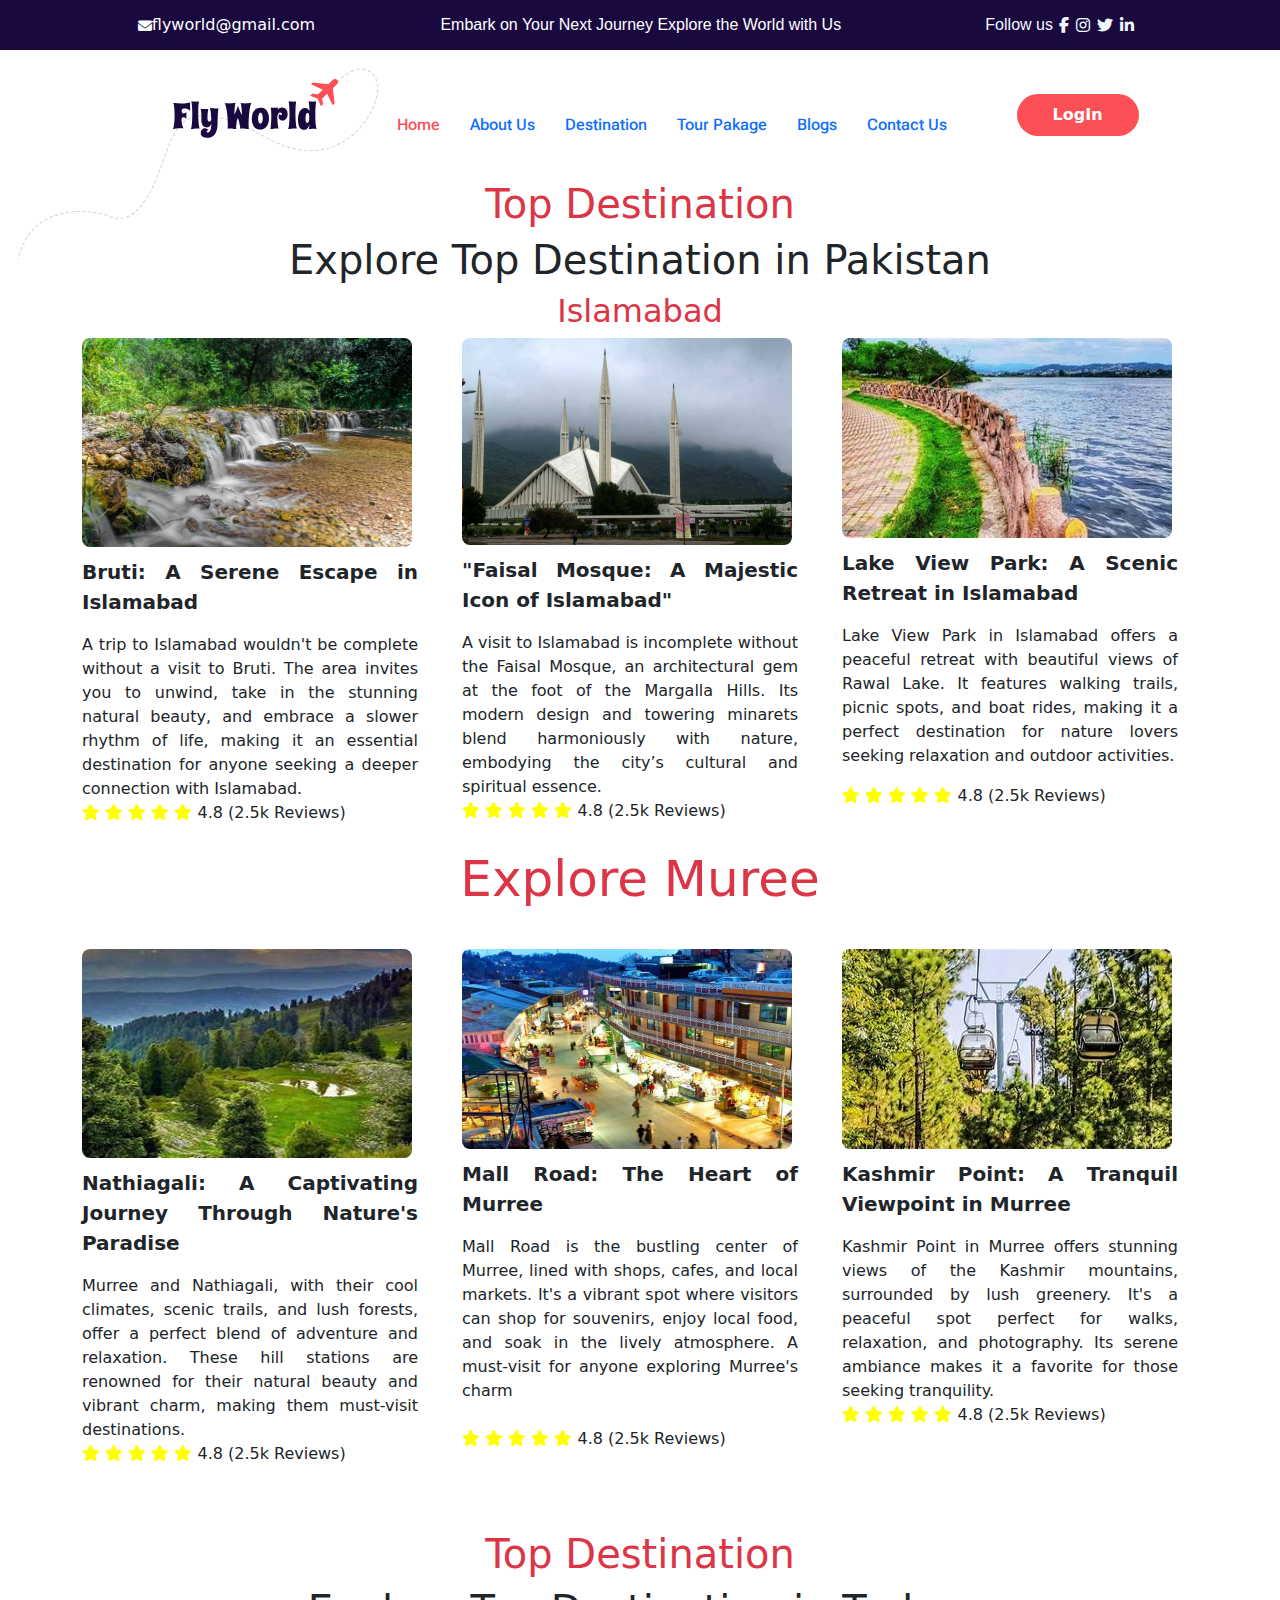
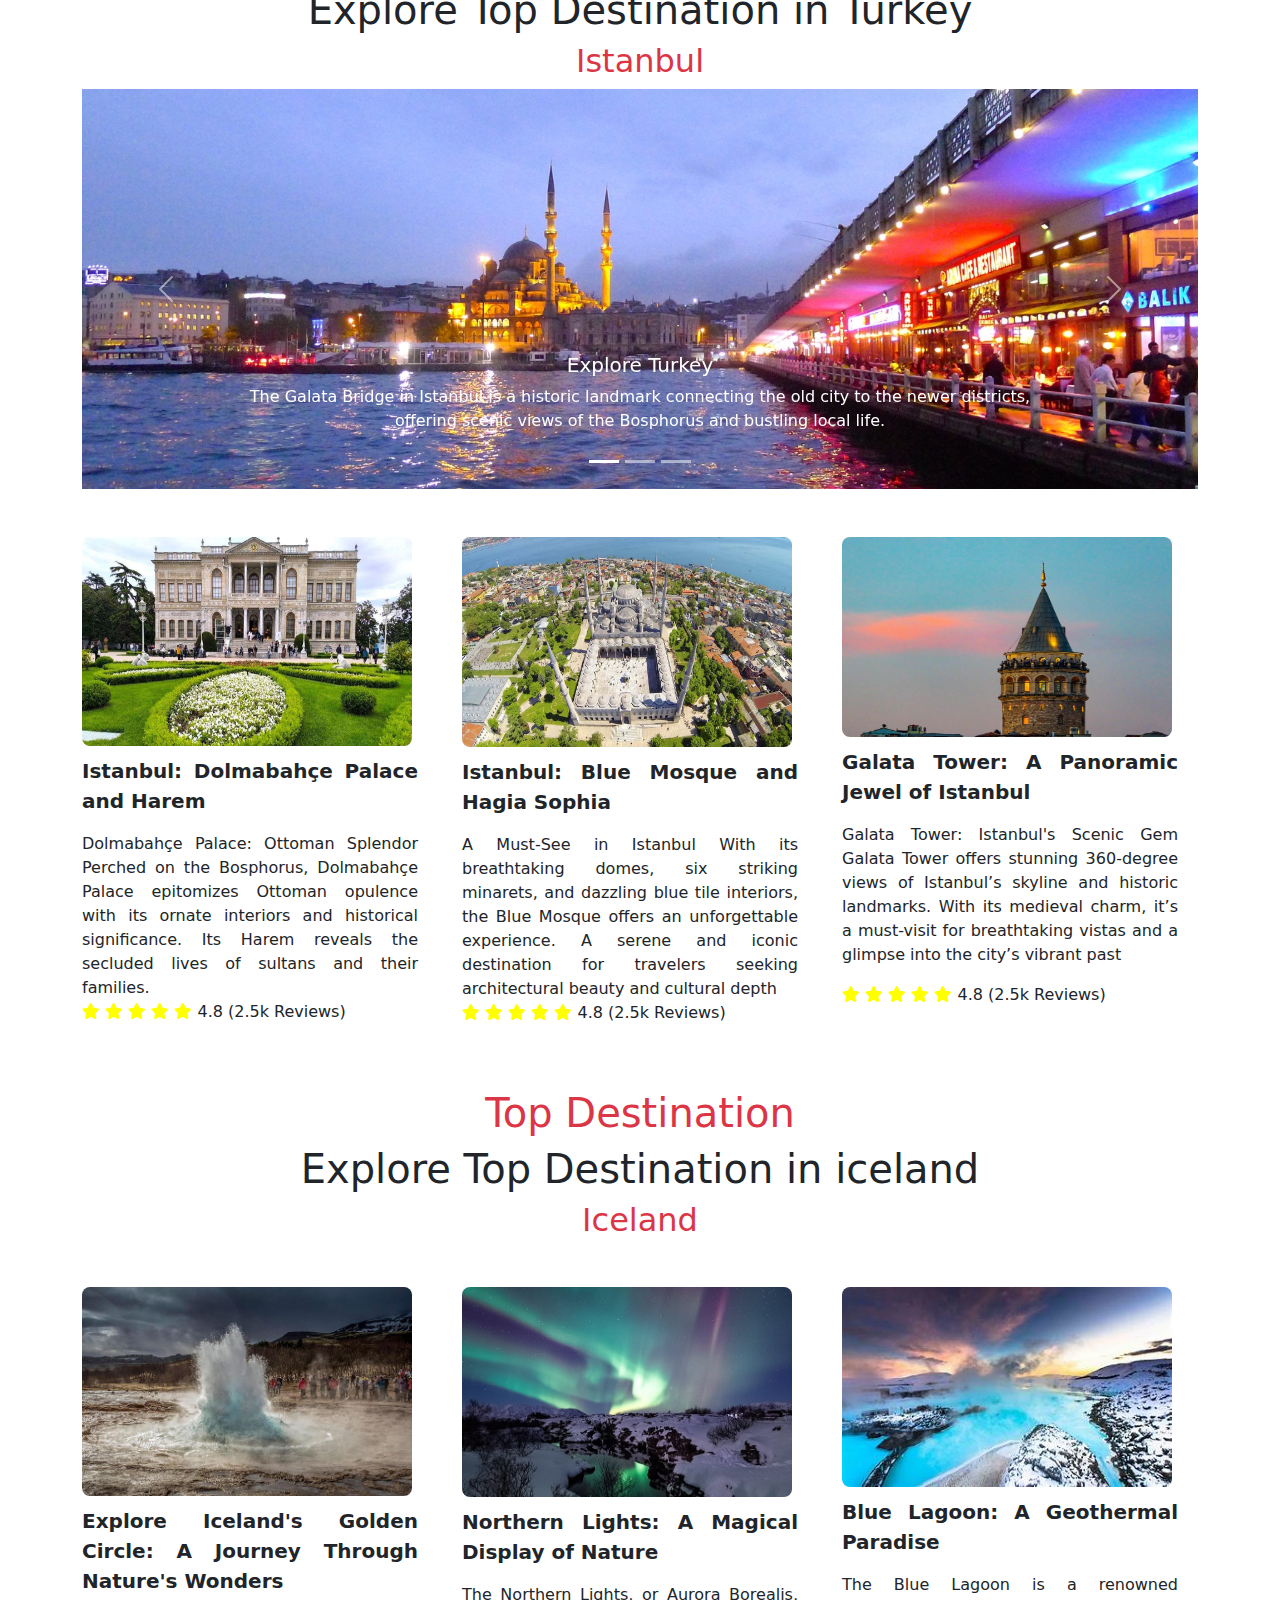
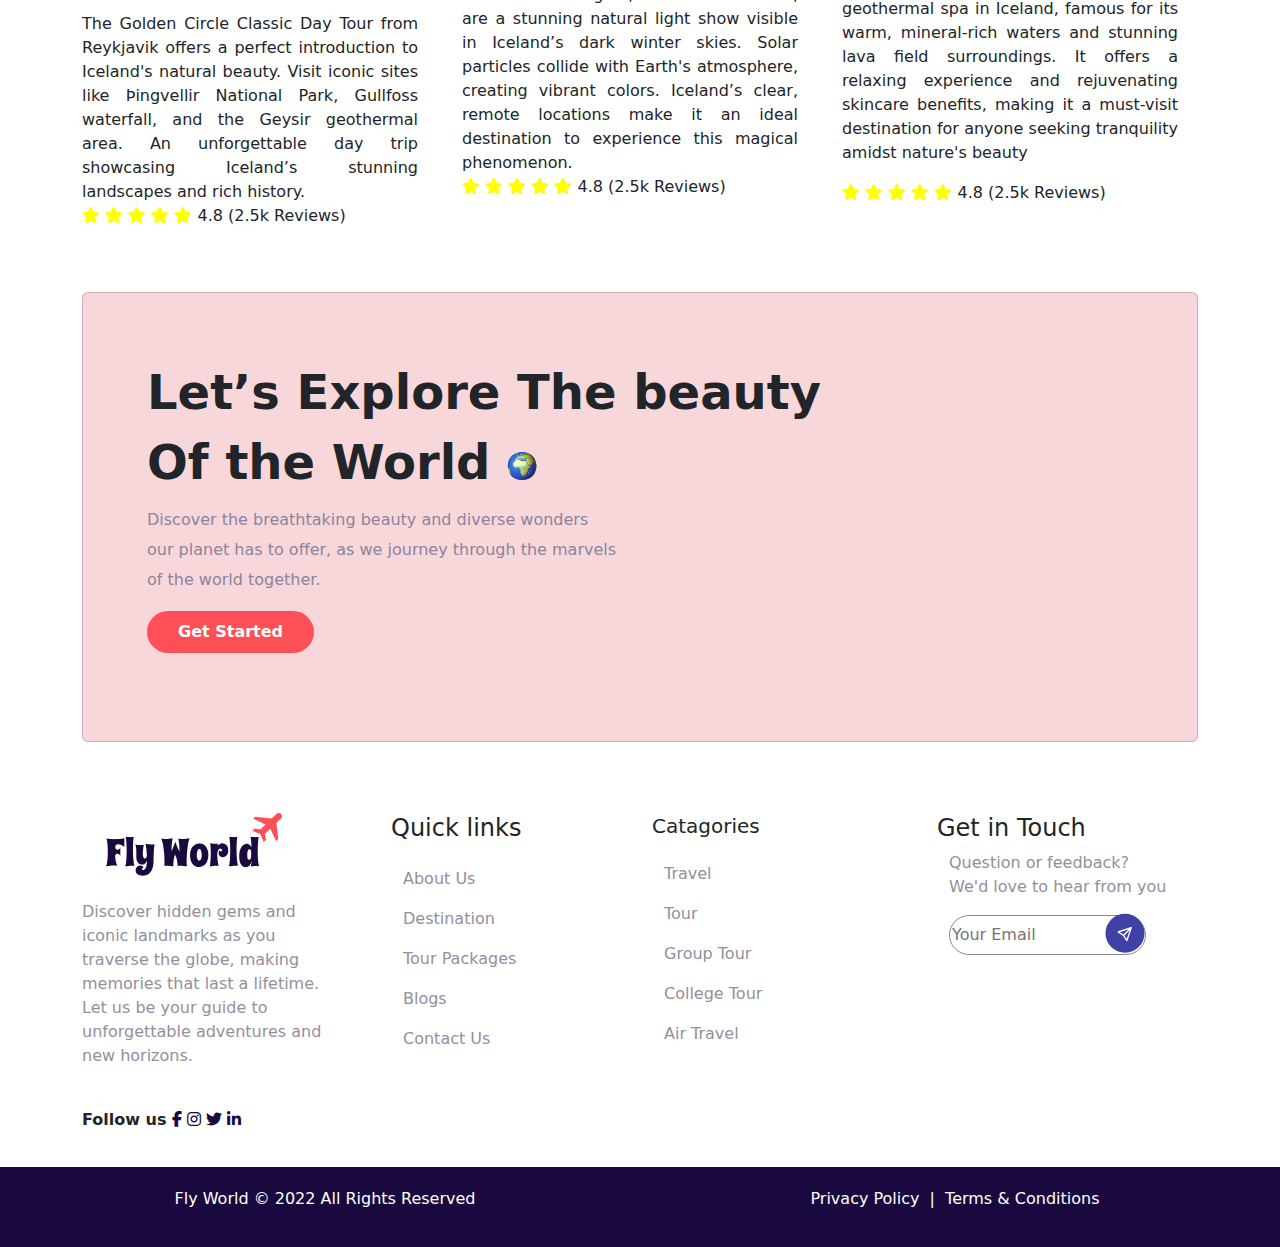
==== destinations.html @ 0bae4808 "add all files" ====
<!DOCTYPE html>
<html lang="en">

<head>
    <meta charset="UTF-8">
    <meta name="viewport" content="width=device-width, initial-scale=1.0">
    <title>home2 page</title>
    <link rel="stylesheet" href="style2.css">
    <link rel="stylesheet" href="https://cdnjs.cloudflare.com/ajax/libs/font-awesome/6.6.0/css/all.min.css">
    <link href="https://cdn.jsdelivr.net/npm/bootstrap@5.3.3/dist/css/bootstrap.min.css" rel="stylesheet"
        integrity="sha384-QWTKZyjpPEjISv5WaRU9OFeRpok6YctnYmDr5pNlyT2bRjXh0JMhjY6hW+ALEwIH" crossorigin="anonymous">
    <script src="https://cdn.jsdelivr.net/npm/bootstrap@5.3.3/dist/js/bootstrap.bundle.min.js"
        integrity="sha384-YvpcrYf0tY3lHB60NNkmXc5s9fDVZLESaAA55NDzOxhy9GkcIdslK1eN7N6jIeHz"
        crossorigin="anonymous"></script>
    <link rel="stylesheet" href="https://cdn.jsdelivr.net/npm/bootstrap@5.3.2/dist/css/bootstrap.min.css">
</head>

<body>

    <header >
        <div class="header">
            <div class="left">
                <div>
                    <i class="fa-solid fa-envelope fa-sm" style="color:white; line-height: 3.2rem;"></i>
                </div>
                <div>
                    <p class="gmail">flyworld@gmail.com</p>
                </div>
            </div>
            <div class="center">
                <p style="color:white">Embark on Your Next Journey Explore the World with Us</p>
            </div>
            <div class="right">
                <div class="right-content">
                    <p style="color:aliceblue" ; class="center-text">Follow us</p>
                </div>
                <div class="media-icons">
                    <i class="fa-brands fa-facebook-f  icons" style="color:aliceblue" ;></i>
                    <i class="fa-brands fa-instagram icons" style="color:aliceblue"></i>
                    <i class="fa-brands fa-twitter icons" style="color:aliceblue"></i>
                    <i class="fa-brands fa-linkedin-in icons" style="color:aliceblue"></i>
                </div>
            </div>
        </div>
    </header>
    <!-- nav-bar -->
    <div class="nav-bar">
        <div class="log">
            <span>
                <svg width="460" height="300" viewBox="0 0 490 100" fill="none" xmlns="http://www.w3.org/2000/svg">
                    <path opacity="0.2"
                        d="M378.793 7.51434L379.175 7.19103L378.793 7.51434ZM266.183 74.8879L266.428 74.4523L266.183 74.8879ZM161.172 81.7702L161.634 81.9613L161.172 81.7702ZM93.7887 156.585L94.0077 156.135C93.9826 156.123 93.9566 156.113 93.9298 156.105L93.7887 156.585ZM-0.487993 203.891C-0.548146 204.161 -0.378428 204.428 -0.108916 204.488C0.160595 204.548 0.42784 204.378 0.487993 204.109L-0.487993 203.891ZM0.829409 202.637C0.894059 202.368 0.728832 202.098 0.460365 202.034C0.191897 201.969 -0.0781487 202.134 -0.142799 202.403L0.829409 202.637ZM0.606879 199.506C0.533088 199.772 0.688985 200.048 0.955086 200.122C1.22119 200.195 1.49672 200.039 1.57051 199.773L0.606879 199.506ZM2.41844 196.917C2.50189 196.654 2.35614 196.373 2.09291 196.289C1.82968 196.206 1.54864 196.352 1.46519 196.615L2.41844 196.917ZM2.41853 193.793C2.32513 194.053 2.46008 194.34 2.71994 194.433C2.97981 194.526 3.26619 194.391 3.35959 194.132L2.41853 193.793ZM4.426 191.343C4.52992 191.087 4.40676 190.795 4.15092 190.692C3.89508 190.588 3.60343 190.711 3.49951 190.967L4.426 191.343ZM4.68766 188.21C4.57295 188.461 4.68359 188.758 4.93477 188.872C5.18596 188.987 5.48258 188.876 5.5973 188.625L4.68766 188.21ZM6.88139 185.97C7.00716 185.724 6.90984 185.423 6.664 185.297C6.41817 185.172 6.11692 185.269 5.99114 185.515L6.88139 185.97ZM7.43014 182.857C7.29297 183.097 7.37606 183.402 7.61572 183.539C7.85538 183.676 8.16087 183.593 8.29804 183.354L7.43014 182.857ZM9.82794 180.824C9.97657 180.591 9.9084 180.282 9.67567 180.134C9.44295 179.985 9.13379 180.053 8.98516 180.286L9.82794 180.824ZM10.6602 177.802C10.5001 178.027 10.5527 178.339 10.7777 178.499C11.0027 178.659 11.3149 178.606 11.475 178.381L10.6602 177.802ZM13.2591 176.006C13.4306 175.79 13.3943 175.475 13.1779 175.304C12.9615 175.132 12.647 175.168 12.4754 175.385L13.2591 176.006ZM14.4078 173.075C14.225 173.282 14.2448 173.598 14.4518 173.781C14.6589 173.963 14.9748 173.944 15.1575 173.736L14.4078 173.075ZM17.1694 171.576C17.363 171.379 17.3601 171.062 17.1631 170.869C16.9661 170.675 16.6496 170.678 16.4561 170.875L17.1694 171.576ZM18.6208 168.787C18.417 168.973 18.4028 169.289 18.5891 169.493C18.7754 169.697 19.0917 169.711 19.2955 169.525L18.6208 168.787ZM21.5354 167.586C21.749 167.411 21.7803 167.096 21.6052 166.882C21.4302 166.668 21.1151 166.637 20.9016 166.812L21.5354 167.586ZM23.2812 164.966C23.0586 165.13 23.0105 165.443 23.1739 165.665C23.3373 165.888 23.6502 165.936 23.8728 165.773L23.2812 164.966ZM26.3017 164.087C26.5326 163.935 26.597 163.625 26.4455 163.395C26.2941 163.164 25.9841 163.099 25.7532 163.251L26.3017 164.087ZM28.3102 161.667C28.0718 161.806 27.9915 162.112 28.1308 162.351C28.2702 162.589 28.5764 162.669 28.8148 162.53L28.3102 161.667ZM31.4077 161.101C31.6528 160.974 31.7483 160.672 31.6211 160.427C31.4939 160.182 31.1921 160.086 30.947 160.213L31.4077 161.101ZM33.652 158.892C33.401 159.008 33.2908 159.304 33.406 159.555C33.5211 159.806 33.8179 159.916 34.0689 159.801L33.652 158.892ZM36.789 158.63C37.0452 158.527 37.1691 158.236 37.0658 157.98C36.9626 157.724 36.6713 157.6 36.4151 157.703L36.789 158.63ZM39.2288 156.642C38.9683 156.734 38.8313 157.019 38.9229 157.28C39.0145 157.54 39.3 157.677 39.5605 157.586L39.2288 156.642ZM42.3758 156.664C42.6401 156.584 42.7892 156.305 42.7089 156.04C42.6287 155.776 42.3494 155.627 42.0852 155.707L42.3758 156.664ZM44.9785 154.894C44.7112 154.963 44.5506 155.236 44.6199 155.503C44.6891 155.771 44.9619 155.931 45.2293 155.862L44.9785 154.894ZM48.1152 155.176C48.385 155.117 48.5563 154.851 48.4977 154.581C48.4392 154.311 48.1729 154.14 47.9031 154.199L48.1152 155.176ZM50.8512 153.618C50.5793 153.666 50.3981 153.925 50.4464 154.197C50.4946 154.469 50.7542 154.65 51.0261 154.602L50.8512 153.618ZM53.9566 154.137C54.2301 154.099 54.4207 153.846 54.3823 153.572C54.344 153.299 54.0912 153.108 53.8177 153.147L53.9566 154.137ZM56.7975 152.782C56.5229 152.811 56.3236 153.057 56.3524 153.331C56.3812 153.606 56.6272 153.805 56.9019 153.776L56.7975 152.782ZM59.8571 153.517C60.1326 153.497 60.34 153.258 60.3204 152.982C60.3008 152.707 60.0617 152.5 59.7862 152.519L59.8571 153.517ZM62.7826 152.355C62.5067 152.366 62.2916 152.598 62.3023 152.874C62.313 153.15 62.5453 153.365 62.8212 153.354L62.7826 152.355ZM65.7924 153.286C66.0686 153.284 66.2908 153.059 66.2888 152.783C66.2868 152.507 66.0613 152.284 65.7851 152.286L65.7924 153.286ZM68.7876 152.31C68.5115 152.304 68.2825 152.523 68.2761 152.799C68.2697 153.075 68.4883 153.304 68.7644 153.31L68.7876 152.31ZM71.7341 153.423C72.0099 153.438 72.2453 153.226 72.2599 152.951C72.2745 152.675 72.0628 152.439 71.7871 152.425L71.7341 153.423ZM74.7809 152.628C74.5057 152.605 74.2642 152.81 74.2415 153.085C74.2188 153.36 74.4235 153.602 74.6988 153.624L74.7809 152.628ZM77.6558 153.911C77.9302 153.942 78.1776 153.745 78.2083 153.47C78.2389 153.196 78.0413 152.948 77.7669 152.918L77.6558 153.911ZM80.7429 153.294C80.4695 153.256 80.2165 153.446 80.1778 153.719C80.1392 153.993 80.3295 154.246 80.6029 154.284L80.7429 153.294ZM83.5377 154.744C83.8099 154.791 84.0684 154.608 84.1152 154.336C84.1619 154.064 83.9792 153.805 83.707 153.758L83.5377 154.744ZM86.6571 154.311C86.3865 154.256 86.1225 154.431 86.0675 154.701C86.0125 154.972 86.1872 155.236 86.4578 155.291L86.6571 154.311ZM89.3597 155.929C89.6284 155.993 89.8979 155.827 89.9616 155.558C90.0253 155.29 89.8591 155.02 89.5904 154.956L89.3597 155.929ZM92.5026 155.7C92.2363 155.627 91.9612 155.783 91.8882 156.05C91.8152 156.316 91.9719 156.591 92.2382 156.664L92.5026 155.7ZM94.9836 157.692C95.236 157.804 95.5314 157.691 95.6433 157.438C95.7553 157.186 95.6414 156.89 95.389 156.778L94.9836 157.692ZM98.1292 157.871C97.8689 157.779 97.5832 157.916 97.4912 158.176C97.3992 158.436 97.5357 158.722 97.7961 158.814L98.1292 157.871ZM100.701 159.699C100.969 159.768 101.241 159.606 101.309 159.339C101.378 159.071 101.216 158.799 100.949 158.73L100.701 159.699ZM103.856 159.319C103.583 159.278 103.329 159.467 103.288 159.74C103.248 160.013 103.436 160.267 103.71 160.308L103.856 159.319ZM106.763 160.586C107.039 160.595 107.27 160.379 107.279 160.103C107.288 159.827 107.072 159.596 106.796 159.587L106.763 160.586ZM109.738 159.506C109.463 159.531 109.26 159.773 109.284 160.048C109.309 160.324 109.552 160.527 109.827 160.502L109.738 159.506ZM112.858 160.038C113.127 159.979 113.298 159.713 113.24 159.443C113.181 159.173 112.914 159.002 112.645 159.061L112.858 160.038ZM115.474 158.257C115.214 158.348 115.077 158.634 115.169 158.894C115.26 159.155 115.546 159.292 115.806 159.2L115.474 158.257ZM118.63 158.017C118.879 157.897 118.982 157.597 118.861 157.349C118.74 157.101 118.44 156.998 118.192 157.119L118.63 158.017ZM120.774 155.686C120.54 155.832 120.468 156.14 120.614 156.375C120.761 156.609 121.069 156.68 121.303 156.534L120.774 155.686ZM123.813 154.8C124.033 154.633 124.076 154.319 123.909 154.099C123.742 153.879 123.428 153.836 123.209 154.003L123.813 154.8ZM125.495 152.115C125.289 152.299 125.271 152.615 125.455 152.821C125.639 153.026 125.956 153.044 126.161 152.86L125.495 152.115ZM128.356 150.756C128.549 150.558 128.545 150.242 128.348 150.049C128.15 149.856 127.833 149.86 127.641 150.058L128.356 150.756ZM129.655 147.864C129.474 148.073 129.497 148.389 129.706 148.569C129.914 148.75 130.23 148.728 130.411 148.519L129.655 147.864ZM132.339 146.175C132.509 145.957 132.471 145.643 132.253 145.473C132.035 145.303 131.721 145.341 131.551 145.559L132.339 146.175ZM133.34 143.162C133.179 143.386 133.232 143.699 133.456 143.859C133.681 144.019 133.994 143.967 134.154 143.742L133.34 143.162ZM135.866 141.241C136.018 141.011 135.954 140.701 135.723 140.549C135.492 140.397 135.182 140.461 135.03 140.692L135.866 141.241ZM136.628 138.17C136.484 138.406 136.559 138.714 136.794 138.858C137.03 139.002 137.337 138.927 137.482 138.692L136.628 138.17ZM139.019 136.092C139.156 135.852 139.073 135.547 138.833 135.409C138.593 135.272 138.288 135.355 138.151 135.595L139.019 136.092ZM139.606 132.974C139.475 133.217 139.565 133.521 139.809 133.652C140.052 133.783 140.355 133.692 140.486 133.449L139.606 132.974ZM141.89 130.771C142.016 130.525 141.918 130.224 141.672 130.098C141.426 129.973 141.125 130.07 140.999 130.316L141.89 130.771ZM142.335 127.633C142.215 127.881 142.318 128.18 142.567 128.301C142.815 128.422 143.114 128.318 143.235 128.07L142.335 127.633ZM144.528 125.346C144.645 125.095 144.536 124.798 144.285 124.682C144.035 124.566 143.738 124.674 143.621 124.925L144.528 125.346ZM144.864 122.192C144.752 122.445 144.865 122.74 145.117 122.853C145.37 122.965 145.665 122.852 145.778 122.6L144.864 122.192ZM146.987 119.836C147.096 119.582 146.979 119.288 146.725 119.179C146.472 119.07 146.178 119.187 146.069 119.441L146.987 119.836ZM147.237 116.676C147.131 116.931 147.252 117.224 147.507 117.33C147.762 117.436 148.055 117.315 148.161 117.06L147.237 116.676ZM149.304 114.27C149.407 114.014 149.284 113.723 149.028 113.619C148.771 113.516 148.48 113.64 148.377 113.896L149.304 114.27ZM149.49 111.104C149.389 111.361 149.515 111.652 149.772 111.753C150.029 111.854 150.319 111.728 150.42 111.471L149.49 111.104ZM151.513 108.666C151.612 108.408 151.484 108.119 151.226 108.02C150.969 107.92 150.679 108.049 150.58 108.306L151.513 108.666ZM151.652 105.499C151.555 105.757 151.685 106.045 151.943 106.143C152.201 106.241 152.49 106.111 152.588 105.853L151.652 105.499ZM153.649 103.031C153.746 102.772 153.615 102.484 153.356 102.387C153.097 102.291 152.809 102.422 152.712 102.681L153.649 103.031ZM153.762 99.8607C153.666 100.12 153.798 100.407 154.057 100.503C154.316 100.599 154.603 100.467 154.699 100.208L153.762 99.8607ZM155.742 97.3885C155.838 97.1295 155.705 96.8419 155.446 96.7463C155.187 96.6506 154.9 96.7831 154.804 97.0421L155.742 97.3885ZM155.844 94.2278C155.748 94.4867 155.88 94.7744 156.139 94.8702C156.398 94.966 156.686 94.8337 156.781 94.5748L155.844 94.2278ZM157.831 91.7493C157.927 91.4906 157.796 91.2026 157.537 91.106C157.278 91.0095 156.99 91.1409 156.894 91.3997L157.831 91.7493ZM157.956 88.5754C157.858 88.8336 157.988 89.1223 158.246 89.2202C158.504 89.3182 158.793 89.1882 158.891 88.9301L157.956 88.5754ZM159.969 86.1219C160.069 85.8645 159.941 85.5747 159.684 85.4746C159.427 85.3744 159.137 85.5019 159.037 85.7592L159.969 86.1219ZM160.148 82.9542C160.044 83.2103 160.168 83.5017 160.424 83.6051C160.68 83.7085 160.971 83.5849 161.075 83.3288L160.148 82.9542ZM162.201 80.5928C162.307 80.3378 162.186 80.0452 161.931 79.9392C161.676 79.8333 161.383 79.9541 161.277 80.2091L162.201 80.5928ZM162.438 77.4562C162.329 77.7099 162.446 78.004 162.7 78.113C162.954 78.2221 163.248 78.1049 163.357 77.8512L162.438 77.4562ZM164.556 75.1412C164.671 74.8901 164.561 74.5934 164.31 74.4785C164.059 74.3636 163.762 74.474 163.647 74.725L164.556 75.1412ZM164.936 72.0237C164.813 72.2708 164.913 72.5711 165.16 72.6944C165.407 72.8176 165.707 72.7173 165.831 72.4702L164.936 72.0237ZM167.205 69.8539C167.339 69.6125 167.252 69.3081 167.011 69.1741C166.769 69.0402 166.465 69.1273 166.331 69.3688L167.205 69.8539ZM167.857 66.7808C167.71 67.0146 167.781 67.3233 168.014 67.4701C168.248 67.617 168.557 67.5464 168.704 67.3126L167.857 66.7808ZM170.347 64.8701C170.509 64.6462 170.458 64.3336 170.234 64.172C170.01 64.0103 169.698 64.0607 169.536 64.2846L170.347 64.8701ZM171.388 61.9087C171.21 62.1198 171.237 62.4353 171.448 62.6133C171.659 62.7913 171.975 62.7644 172.153 62.5533L171.388 61.9087ZM174.135 60.3922C174.33 60.1969 174.33 59.8804 174.135 59.6851C173.939 59.4899 173.623 59.4899 173.428 59.6852L174.135 60.3922ZM175.66 57.6486C175.447 57.8249 175.418 58.1401 175.594 58.3527C175.771 58.5652 176.086 58.5945 176.298 58.4181L175.66 57.6486ZM178.64 56.6606C178.869 56.5059 178.929 56.1951 178.774 55.9663C178.62 55.7376 178.309 55.6775 178.08 55.8321L178.64 56.6606ZM180.671 54.2633C180.428 54.3943 180.337 54.6976 180.468 54.9407C180.599 55.1838 180.903 55.2746 181.146 55.1436L180.671 54.2633ZM183.783 53.8858C184.038 53.7792 184.158 53.4863 184.052 53.2316C183.945 52.9768 183.652 52.8567 183.397 52.9633L183.783 53.8858ZM186.235 51.9306C185.971 52.013 185.824 52.2934 185.907 52.557C185.989 52.8206 186.269 52.9674 186.533 52.8851L186.235 51.9306ZM189.367 52.1337C189.637 52.0743 189.807 51.8076 189.748 51.5379C189.689 51.2682 189.422 51.0977 189.152 51.1571L189.367 52.1337ZM192.125 50.6261C191.851 50.6642 191.66 50.9167 191.698 51.1903C191.736 51.4638 191.989 51.6546 192.262 51.6166L192.125 50.6261ZM195.189 51.3152C195.465 51.2964 195.673 51.0578 195.654 50.7823C195.635 50.5068 195.397 50.2987 195.121 50.3176L195.189 51.3152ZM198.11 50.2075C197.834 50.2093 197.612 50.4346 197.613 50.7108C197.615 50.9869 197.841 51.2093 198.117 51.2075L198.11 50.2075ZM201.052 51.2703C201.328 51.2836 201.563 51.0708 201.576 50.795C201.589 50.5191 201.376 50.2848 201.101 50.2715L201.052 51.2703ZM204.095 50.4905C203.82 50.4638 203.576 50.6649 203.549 50.9398C203.522 51.2146 203.724 51.4591 203.999 51.4858L204.095 50.4905ZM206.962 51.8401C207.235 51.8787 207.488 51.6883 207.527 51.4149C207.565 51.1415 207.375 50.8885 207.102 50.8499L206.962 51.8401ZM210.026 51.3206C209.755 51.2716 209.495 51.4523 209.446 51.7241C209.397 51.9958 209.577 52.2558 209.849 52.3047L210.026 51.3206ZM212.749 52.879C213.019 52.9372 213.285 52.7655 213.343 52.4955C213.401 52.2256 213.23 51.9596 212.96 51.9014L212.749 52.879ZM215.903 52.5843C215.635 52.5178 215.364 52.6812 215.297 52.9492C215.231 53.2172 215.394 53.4884 215.662 53.5548L215.903 52.5843ZM218.49 54.298C218.757 54.3717 219.032 54.2158 219.106 53.9496C219.18 53.6835 219.024 53.408 218.758 53.3343L218.49 54.298ZM221.661 54.1791C221.397 54.0987 221.118 54.2476 221.037 54.5118C220.957 54.776 221.106 55.0553 221.37 55.1357L221.661 54.1791ZM224.163 56.0205C224.425 56.1068 224.707 55.9641 224.794 55.7017C224.88 55.4394 224.737 55.1568 224.475 55.0705L224.163 56.0205ZM227.328 56.0426C227.068 55.9509 226.782 56.0877 226.69 56.3481C226.599 56.6086 226.735 56.8941 226.996 56.9858L227.328 56.0426ZM229.757 57.9878C230.016 58.0844 230.304 57.953 230.4 57.6943C230.497 57.4356 230.365 57.1476 230.107 57.051L229.757 57.9878ZM232.926 58.132C232.669 58.0309 232.378 58.1572 232.277 58.4142C232.176 58.6712 232.302 58.9614 232.559 59.0625L232.926 58.132ZM235.277 60.1569C235.532 60.2621 235.825 60.1403 235.93 59.885C236.035 59.6296 235.913 59.3374 235.658 59.2323L235.277 60.1569ZM238.462 60.412C238.208 60.303 237.914 60.4204 237.805 60.6741C237.696 60.9278 237.813 61.2219 238.067 61.3308L238.462 60.412ZM240.733 62.4973C240.985 62.6096 241.281 62.4963 241.393 62.244C241.505 61.9918 241.392 61.6962 241.14 61.5838L240.733 62.4973ZM243.883 62.8276C243.632 62.7119 243.335 62.8215 243.22 63.0723C243.104 63.323 243.214 63.6201 243.464 63.7357L243.883 62.8276ZM246.138 64.9881C246.388 65.1067 246.686 65.0007 246.805 64.7513C246.923 64.5019 246.817 64.2036 246.568 64.085L246.138 64.9881ZM249.245 65.3764C248.997 65.255 248.697 65.3577 248.576 65.6058C248.454 65.8538 248.557 66.1533 248.805 66.2746L249.245 65.3764ZM251.511 67.6163C251.758 67.7402 252.058 67.6407 252.182 67.394C252.306 67.1472 252.206 66.8467 251.96 66.7227L251.511 67.6163ZM254.568 68.0491C254.322 67.9228 254.021 68.0194 253.895 68.265C253.768 68.5105 253.865 68.812 254.11 68.9383L254.568 68.0491ZM256.763 70.3192C257.008 70.4479 257.31 70.354 257.439 70.1097C257.567 69.8653 257.473 69.563 257.229 69.4343L256.763 70.3192ZM259.872 70.8409C259.629 70.7101 259.326 70.8013 259.195 71.0445C259.065 71.2877 259.156 71.5909 259.399 71.7216L259.872 70.8409ZM261.978 73.1222C262.22 73.2549 262.524 73.1662 262.657 72.9241C262.79 72.682 262.701 72.378 262.459 72.2453L261.978 73.1222ZM265.093 73.7032C264.852 73.5685 264.547 73.6548 264.413 73.8959C264.278 74.137 264.364 74.4416 264.606 74.5762L265.093 73.7032ZM267.301 76.0812C267.543 76.2139 267.847 76.1251 267.979 75.8829C268.112 75.6408 268.023 75.3369 267.781 75.2042L267.301 76.0812ZM270.468 76.6344C270.223 76.5077 269.921 76.6038 269.794 76.8491C269.667 77.0945 269.764 77.3961 270.009 77.5228L270.468 76.6344ZM272.693 78.8676C272.941 78.9882 273.241 78.8846 273.361 78.6361C273.482 78.3877 273.378 78.0886 273.13 77.968L272.693 78.8676ZM275.873 79.2553C275.622 79.1413 275.325 79.2529 275.211 79.5044C275.098 79.756 275.209 80.0522 275.461 80.1662L275.873 79.2553ZM278.26 81.3881C278.515 81.495 278.808 81.3753 278.915 81.1207C279.022 80.8661 278.902 80.573 278.647 80.4661L278.26 81.3881ZM281.392 81.5734C281.135 81.4738 280.845 81.6018 280.745 81.8593C280.646 82.1169 280.774 82.4064 281.031 82.5061L281.392 81.5734ZM283.931 83.5775C284.191 83.6692 284.477 83.5324 284.569 83.2719C284.66 83.0114 284.523 82.7259 284.263 82.6342L283.931 83.5775ZM287.107 83.5859C286.843 83.5024 286.562 83.6481 286.479 83.9113C286.395 84.1746 286.541 84.4556 286.804 84.5391L287.107 83.5859ZM289.712 85.4097C289.978 85.4845 290.254 85.3297 290.329 85.0639C290.404 84.7981 290.249 84.5219 289.983 84.4471L289.712 85.4097ZM292.912 85.2179C292.643 85.1523 292.373 85.3165 292.307 85.5847C292.241 85.8529 292.406 86.1236 292.674 86.1892L292.912 85.2179ZM295.602 86.8522C295.872 86.9084 296.137 86.7348 296.193 86.4645C296.25 86.1941 296.076 85.9294 295.806 85.8732L295.602 86.8522ZM298.801 86.4384C298.529 86.3923 298.271 86.5756 298.224 86.8479C298.178 87.1202 298.362 87.3783 298.634 87.4244L298.801 86.4384ZM301.623 87.8729C301.897 87.9086 302.148 87.7157 302.183 87.4419C302.219 87.168 302.026 86.9171 301.752 86.8813L301.623 87.8729ZM304.758 87.2141C304.483 87.1891 304.24 87.3919 304.215 87.6669C304.19 87.9419 304.393 88.1851 304.668 88.21L304.758 87.2141ZM307.699 88.4234C307.975 88.4372 308.21 88.2248 308.223 87.949C308.237 87.6732 308.025 87.4384 307.749 87.4246L307.699 88.4234ZM310.757 87.5127C310.481 87.5104 310.255 87.7324 310.252 88.0085C310.25 88.2846 310.472 88.5104 310.748 88.5127L310.757 87.5127ZM313.796 88.4738C314.072 88.4644 314.288 88.2331 314.279 87.9571C314.269 87.6811 314.038 87.465 313.762 87.4744L313.796 88.4738ZM316.759 87.3075C316.484 87.3288 316.278 87.5693 316.3 87.8446C316.321 88.1199 316.561 88.3259 316.837 88.3045L316.759 87.3075ZM319.873 88.0021C320.148 87.9687 320.343 87.7194 320.309 87.4453C320.276 87.1712 320.027 86.9761 319.752 87.0095L319.873 88.0021ZM322.723 86.5805C322.45 86.6261 322.266 86.8838 322.312 87.1561C322.357 87.4285 322.615 87.6124 322.887 87.5668L322.723 86.5805ZM325.886 86.9964C326.156 86.9387 326.328 86.673 326.27 86.403C326.212 86.1329 325.947 85.9608 325.677 86.0185L325.886 86.9964ZM328.598 85.3256C328.331 85.3953 328.171 85.6685 328.241 85.9357C328.31 86.2029 328.583 86.3629 328.851 86.2932L328.598 85.3256ZM331.784 85.4569C332.047 85.3753 332.195 85.0953 332.113 84.8315C332.032 84.5677 331.752 84.42 331.488 84.5017L331.784 85.4569ZM334.338 83.549C334.078 83.6424 333.943 83.9287 334.037 84.1886C334.13 84.4485 334.417 84.5835 334.676 84.4901L334.338 83.549ZM337.52 83.3966C337.776 83.2918 337.898 82.9997 337.793 82.7442C337.688 82.4887 337.396 82.3666 337.141 82.4714L337.52 83.3966ZM339.898 81.2687C339.648 81.3846 339.539 81.6817 339.655 81.9324C339.771 82.183 340.068 82.2922 340.318 82.1763L339.898 81.2687ZM343.053 80.8388C343.298 80.7121 343.394 80.4105 343.268 80.1652C343.141 79.9198 342.839 79.8235 342.594 79.9502L343.053 80.8388ZM345.24 78.5116C345 78.6487 344.917 78.9541 345.054 79.1938C345.191 79.4336 345.496 79.5168 345.736 79.3797L345.24 78.5116ZM348.343 77.8153C348.577 77.6683 348.647 77.3596 348.5 77.1259C348.353 76.8921 348.045 76.8218 347.811 76.9688L348.343 77.8153ZM350.329 75.3111C350.102 75.4677 350.044 75.779 350.201 76.0064C350.357 76.2339 350.669 76.2914 350.896 76.1348L350.329 75.3111ZM353.367 74.3589C353.588 74.1933 353.633 73.8799 353.467 73.6589C353.301 73.438 352.988 73.3932 352.767 73.5589L353.367 74.3589ZM355.14 71.7036C354.926 71.8779 354.894 72.1929 355.068 72.407C355.243 72.6211 355.558 72.6533 355.772 72.479L355.14 71.7036ZM358.095 70.5095C358.303 70.3269 358.322 70.0109 358.14 69.8038C357.957 69.5967 357.641 69.5768 357.434 69.7595L358.095 70.5095ZM359.652 67.7262C359.452 67.9167 359.444 68.2332 359.635 68.4331C359.825 68.633 360.142 68.6406 360.342 68.4501L359.652 67.7262ZM362.509 66.3044C362.701 66.1064 362.697 65.7898 362.499 65.5973C362.301 65.4048 361.984 65.4093 361.792 65.6073L362.509 66.3044ZM363.844 63.4151C363.659 63.6202 363.675 63.9363 363.881 64.1212C364.086 64.3061 364.402 64.2898 364.587 64.0847L363.844 63.4151ZM366.589 61.7781C366.766 61.5662 366.738 61.2509 366.526 61.0738C366.315 60.8967 365.999 60.9249 365.822 61.1367L366.589 61.7781ZM367.705 58.7976C367.536 59.0159 367.576 59.33 367.794 59.4991C368.012 59.6682 368.326 59.6284 368.495 59.4101L367.705 58.7976ZM370.32 56.9625C370.481 56.7381 370.43 56.4257 370.205 56.2648C369.981 56.1039 369.668 56.1554 369.507 56.3798L370.32 56.9625ZM371.216 53.9014C371.063 54.1316 371.126 54.4419 371.356 54.5943C371.587 54.7467 371.897 54.6836 372.049 54.4534L371.216 53.9014ZM373.68 51.8871C373.824 51.6513 373.749 51.3437 373.513 51.2C373.277 51.0563 372.97 51.131 372.826 51.3668L373.68 51.8871ZM374.347 48.7587C374.213 48.9999 374.299 49.3044 374.54 49.4389C374.782 49.5735 375.086 49.487 375.221 49.2459L374.347 48.7587ZM376.65 46.563C376.775 46.3168 376.676 46.0158 376.43 45.8908C376.184 45.7658 375.883 45.8641 375.758 46.1103L376.65 46.563ZM377.067 43.398C376.952 43.6491 377.063 43.9458 377.314 44.0608C377.565 44.1757 377.861 44.0653 377.976 43.8142L377.067 43.398ZM379.19 41.0092C379.294 40.7534 379.171 40.4616 378.916 40.3574C378.66 40.2532 378.368 40.376 378.264 40.6317L379.19 41.0092ZM379.333 37.8356C379.24 38.0957 379.375 38.3818 379.636 38.4746C379.896 38.5674 380.182 38.4318 380.274 38.1717L379.333 37.8356ZM381.234 35.2673C381.315 35.0031 381.166 34.7238 380.902 34.6435C380.637 34.5631 380.358 34.7122 380.278 34.9764L381.234 35.2673ZM381.08 32.0739C381.014 32.3418 381.177 32.6131 381.445 32.6797C381.713 32.7463 381.984 32.583 382.051 32.315L381.08 32.0739ZM382.704 29.3361C382.755 29.0648 382.577 28.8032 382.306 28.7518C382.034 28.7004 381.773 28.8787 381.721 29.15L382.704 29.3361ZM382.185 26.207C382.151 26.481 382.345 26.7309 382.619 26.7651C382.893 26.7993 383.143 26.6048 383.177 26.3308L382.185 26.207ZM383.45 23.2615C383.464 22.9857 383.252 22.7507 382.976 22.7365C382.701 22.7224 382.465 22.9344 382.451 23.2102L383.45 23.2615ZM382.481 20.2175C382.491 20.4935 382.722 20.7097 382.998 20.7004C383.274 20.691 383.49 20.4598 383.481 20.1838L382.481 20.2175ZM383.226 17.1151C383.189 16.8415 382.937 16.6499 382.663 16.6871C382.389 16.7243 382.198 16.9763 382.235 17.2499L383.226 17.1151ZM381.661 14.3431C381.732 14.6101 382.006 14.7691 382.273 14.6984C382.539 14.6277 382.699 14.354 382.628 14.087L381.661 14.3431ZM381.616 11.1582C381.505 10.9052 381.21 10.7896 380.957 10.9001C380.704 11.0107 380.589 11.3054 380.699 11.5585L381.616 11.1582ZM379.291 8.99341C379.446 9.22158 379.757 9.28045 379.986 9.12491C380.214 8.96937 380.273 8.65831 380.117 8.43014L379.291 8.99341ZM378.095 5.99822C377.902 5.79996 377.586 5.79506 377.388 5.98728C377.189 6.1795 377.184 6.49604 377.377 6.6943L378.095 5.99822ZM375.105 4.67771C375.325 4.84388 375.639 4.79981 375.805 4.57926C375.971 4.35872 375.927 4.04522 375.707 3.87904L375.105 4.67771ZM372.984 2.18832C372.737 2.06532 372.437 2.16603 372.314 2.41326C372.191 2.6605 372.291 2.96063 372.539 3.08363L372.984 2.18832ZM369.716 2.01595C369.983 2.08703 370.256 1.92833 370.328 1.66149C370.399 1.39465 370.24 1.12072 369.973 1.04964L369.716 2.01595ZM366.802 0.535355C366.526 0.51777 366.288 0.726918 366.271 1.0025C366.253 1.27808 366.462 1.51574 366.738 1.53333L366.802 0.535355ZM363.708 1.61086C363.983 1.58056 364.181 1.33348 364.15 1.05901C364.12 0.784534 363.873 0.586596 363.598 0.616901L363.708 1.61086ZM360.458 1.20257C360.19 1.27191 360.03 1.54481 360.099 1.8121C360.168 2.0794 360.441 2.23987 360.709 2.17054L360.458 1.20257ZM357.799 3.11459C358.056 3.01491 358.184 2.72533 358.085 2.46781C357.985 2.21029 357.695 2.08234 357.438 2.18203L357.799 3.11459ZM354.542 3.46672C354.295 3.58991 354.194 3.89012 354.317 4.13726C354.441 4.3844 354.741 4.48488 354.988 4.36169L354.542 3.46672ZM352.282 5.84555C352.519 5.70399 352.596 5.39703 352.455 5.15993C352.313 4.92283 352.006 4.84538 351.769 4.98694L352.282 5.84555ZM349.116 6.68943C348.889 6.84559 348.831 7.15681 348.987 7.38455C349.143 7.6123 349.454 7.67033 349.682 7.51417L349.116 6.68943ZM347.176 9.33491C347.395 9.16687 347.437 8.853 347.269 8.63388C347.101 8.41475 346.787 8.37335 346.568 8.54139L347.176 9.33491ZM344.117 10.5135C343.906 10.6914 343.879 11.0068 344.057 11.218C344.235 11.4292 344.55 11.4562 344.762 11.2783L344.117 10.5135ZM342.43 13.3259C342.634 13.1396 342.648 12.8233 342.462 12.6195C342.276 12.4157 341.959 12.4015 341.756 12.5878L342.43 13.3259ZM339.476 14.75C339.279 14.9436 339.277 15.2601 339.47 15.457C339.664 15.654 339.98 15.6566 340.177 15.463L339.476 14.75ZM337.999 17.6783C338.19 17.4782 338.182 17.1617 337.982 16.9714C337.782 16.7811 337.465 16.789 337.275 16.9891L337.999 17.6783ZM335.148 19.2975C334.964 19.5035 334.982 19.8195 335.188 20.0034C335.394 20.1873 335.71 20.1694 335.894 19.9634L335.148 19.2975ZM333.86 22.3137C334.037 22.1021 334.01 21.7868 333.798 21.6093C333.587 21.4318 333.271 21.4594 333.094 21.6709L333.86 22.3137ZM331.112 24.1081C330.942 24.3251 330.979 24.6395 331.196 24.8103C331.413 24.9811 331.727 24.9437 331.898 24.7267L331.112 24.1081ZM330.02 27.194C330.183 26.9714 330.136 26.6585 329.913 26.4949C329.691 26.3314 329.378 26.3792 329.214 26.6017L330.02 27.194ZM0.487993 204.109C0.59851 203.614 0.712333 203.123 0.829409 202.637L-0.142799 202.403C-0.26119 202.894 -0.376271 203.391 -0.487993 203.891L0.487993 204.109ZM1.57051 199.773C1.83976 198.802 2.12255 197.85 2.41844 196.917L1.46519 196.615C1.16557 197.56 0.879325 198.524 0.606879 199.506L1.57051 199.773ZM3.35959 194.132C3.70102 193.182 4.05667 192.252 4.426 191.343L3.49951 190.967C3.125 191.889 2.7645 192.831 2.41853 193.793L3.35959 194.132ZM5.5973 188.625C6.01121 187.719 6.43945 186.834 6.88139 185.97L5.99114 185.515C5.54237 186.392 5.10768 187.29 4.68766 188.21L5.5973 188.625ZM8.29804 183.354C8.79366 182.488 9.30386 181.645 9.82794 180.824L8.98516 180.286C8.45231 181.12 7.93374 181.977 7.43014 182.857L8.29804 183.354ZM11.475 178.381C12.0554 177.566 12.6504 176.774 13.2591 176.006L12.4754 175.385C11.8559 176.166 11.2506 176.972 10.6602 177.802L11.475 178.381ZM15.1575 173.736C15.8146 172.992 16.4855 172.272 17.1694 171.576L16.4561 170.875C15.7597 171.584 15.0766 172.317 14.4078 173.075L15.1575 173.736ZM19.2955 169.525C20.0295 168.854 20.7765 168.208 21.5354 167.586L20.9016 166.812C20.1288 167.446 19.3683 168.103 18.6208 168.787L19.2955 169.525ZM23.8728 165.773C24.6713 165.187 25.4813 164.625 26.3017 164.087L25.7532 163.251C24.9184 163.798 24.094 164.37 23.2812 164.966L23.8728 165.773ZM28.8148 162.53C29.6697 162.03 30.5344 161.554 31.4077 161.101L30.947 160.213C30.0591 160.674 29.1798 161.158 28.3102 161.667L28.8148 162.53ZM34.0689 159.801C34.9683 159.389 35.8754 158.999 36.789 158.63L36.4151 157.703C35.4873 158.077 34.5659 158.473 33.652 158.892L34.0689 159.801ZM39.5605 157.586C40.4938 157.257 41.4327 156.951 42.3758 156.664L42.0852 155.707C41.1286 155.998 40.176 156.309 39.2288 156.642L39.5605 157.586ZM45.2293 155.862C46.1884 155.614 47.1508 155.385 48.1152 155.176L47.9031 154.199C46.9261 154.411 45.9508 154.642 44.9785 154.894L45.2293 155.862ZM51.0261 154.602C52.0026 154.429 52.9799 154.274 53.9566 154.137L53.8177 153.147C52.8292 153.285 51.84 153.442 50.8512 153.618L51.0261 154.602ZM56.9019 153.776C57.8892 153.673 58.8747 153.587 59.8571 153.517L59.7862 152.519C58.7929 152.59 57.7962 152.677 56.7975 152.782L56.9019 153.776ZM62.8212 153.354C63.8167 153.316 64.8076 153.294 65.7924 153.286L65.7851 152.286C64.7901 152.294 63.7888 152.316 62.7826 152.355L62.8212 153.354ZM68.7644 153.31C69.7627 153.333 70.7531 153.371 71.7341 153.423L71.7871 152.425C70.7963 152.372 69.796 152.334 68.7876 152.31L68.7644 153.31ZM74.6988 153.624C75.6968 153.707 76.6831 153.803 77.6558 153.911L77.7669 152.918C76.7847 152.808 75.7888 152.711 74.7809 152.628L74.6988 153.624ZM80.6029 154.284C81.5989 154.425 82.5779 154.579 83.5377 154.744L83.707 153.758C82.7375 153.592 81.7488 153.437 80.7429 153.294L80.6029 154.284ZM86.4578 155.291C87.4507 155.493 88.4189 155.706 89.3597 155.929L89.5904 154.956C88.6391 154.731 87.6604 154.515 86.6571 154.311L86.4578 155.291ZM92.2382 156.664C92.717 156.795 93.1869 156.929 93.6476 157.064L93.9298 156.105C93.4632 155.968 92.9873 155.833 92.5026 155.7L92.2382 156.664ZM93.5697 157.034C94.0442 157.266 94.5155 157.485 94.9836 157.692L95.389 156.778C94.9321 156.576 94.4717 156.361 94.0077 156.135L93.5697 157.034ZM97.7961 158.814C98.7788 159.161 99.7471 159.456 100.701 159.699L100.949 158.73C100.025 158.495 99.0849 158.209 98.1292 157.871L97.7961 158.814ZM103.71 160.308C104.745 160.461 105.762 160.553 106.763 160.586L106.796 159.587C105.834 159.555 104.855 159.467 103.856 159.319L103.71 160.308ZM109.827 160.502C110.857 160.41 111.867 160.254 112.858 160.038L112.645 159.061C111.694 159.268 110.726 159.418 109.738 159.506L109.827 160.502ZM115.806 159.2C116.767 158.862 117.708 158.467 118.63 158.017L118.192 157.119C117.304 157.552 116.398 157.932 115.474 158.257L115.806 159.2ZM121.303 156.534C122.157 156.001 122.994 155.422 123.813 154.8L123.209 154.003C122.412 154.608 121.601 155.17 120.774 155.686L121.303 156.534ZM126.161 152.86C126.907 152.194 127.639 151.491 128.356 150.756L127.641 150.058C126.938 150.778 126.223 151.464 125.495 152.115L126.161 152.86ZM130.411 148.519C131.065 147.764 131.708 146.982 132.339 146.175L131.551 145.559C130.93 146.353 130.298 147.123 129.655 147.864L130.411 148.519ZM134.154 143.742C134.734 142.929 135.305 142.094 135.866 141.241L135.03 140.692C134.476 141.535 133.913 142.359 133.34 143.162L134.154 143.742ZM137.482 138.692C138.002 137.84 138.515 136.973 139.019 136.092L138.151 135.595C137.651 136.468 137.144 137.327 136.628 138.17L137.482 138.692ZM140.486 133.449C140.961 132.567 141.429 131.674 141.89 130.771L140.999 130.316C140.542 131.213 140.077 132.099 139.606 132.974L140.486 133.449ZM143.235 128.07C143.672 127.169 144.103 126.261 144.528 125.346L143.621 124.925C143.199 125.834 142.77 126.738 142.335 127.633L143.235 128.07ZM145.778 122.6C146.187 121.683 146.59 120.761 146.987 119.836L146.069 119.441C145.673 120.362 145.271 121.28 144.864 122.192L145.778 122.6ZM148.161 117.06C148.547 116.131 148.928 115.201 149.304 114.27L148.377 113.896C148.002 114.823 147.622 115.751 147.237 116.676L148.161 117.06ZM150.42 111.471C150.789 110.534 151.153 109.599 151.513 108.666L150.58 108.306C150.221 109.237 149.858 110.17 149.49 111.104L150.42 111.471ZM152.588 105.853C152.946 104.907 153.3 103.966 153.649 103.031L152.712 102.681C152.363 103.615 152.01 104.555 151.652 105.499L152.588 105.853ZM154.699 100.208C155.051 99.2596 155.398 98.319 155.742 97.3885L154.804 97.0421C154.46 97.9726 154.113 98.9127 153.762 99.8607L154.699 100.208ZM156.781 94.5748C157.135 93.6192 157.485 92.6767 157.831 91.7493L156.894 91.3997C156.547 92.3283 156.197 93.2717 155.844 94.2278L156.781 94.5748ZM158.891 88.9301C159.253 87.9734 159.613 87.0366 159.969 86.1219L159.037 85.7592C158.679 86.6771 158.319 87.6167 157.956 88.5754L158.891 88.9301ZM161.075 83.3288C161.262 82.8657 161.448 82.4098 161.634 81.9613L160.71 81.579C160.523 82.0302 160.336 82.4887 160.148 82.9542L161.075 83.3288ZM161.634 81.9613C161.821 81.5086 162.01 81.0523 162.201 80.5928L161.277 80.2091C161.086 80.6694 160.897 81.1264 160.71 81.579L161.634 81.9613ZM163.357 77.8512C163.743 76.9516 164.142 76.0466 164.556 75.1412L163.647 74.725C163.229 75.639 162.827 76.5513 162.438 77.4562L163.357 77.8512ZM165.831 72.4702C166.269 71.5916 166.726 70.718 167.205 69.8539L166.331 69.3688C165.844 70.2471 165.38 71.1338 164.936 72.0237L165.831 72.4702ZM168.704 67.3126C169.225 66.4826 169.772 65.6669 170.347 64.8701L169.536 64.2846C168.947 65.1003 168.389 65.9341 167.857 66.7808L168.704 67.3126ZM172.153 62.5533C172.781 61.8086 173.44 61.0867 174.135 60.3922L173.428 59.6852C172.712 60.4008 172.034 61.1436 171.388 61.9087L172.153 62.5533ZM176.298 58.4181C177.042 57.8013 177.821 57.2141 178.64 56.6606L178.08 55.8321C177.233 56.4045 176.428 57.0115 175.66 57.6486L176.298 58.4181ZM181.146 55.1436C181.987 54.6904 182.865 54.27 183.783 53.8858L183.397 52.9633C182.449 53.3602 181.541 53.7947 180.671 54.2633L181.146 55.1436ZM186.533 52.8851C187.441 52.6011 188.385 52.3498 189.367 52.1337L189.152 51.1571C188.143 51.3792 187.171 51.6379 186.235 51.9306L186.533 52.8851ZM192.262 51.6166C193.206 51.4853 194.181 51.3842 195.189 51.3152L195.121 50.3176C194.09 50.3881 193.092 50.4915 192.125 50.6261L192.262 51.6166ZM198.117 51.2075C199.068 51.2013 200.046 51.2218 201.052 51.2703L201.101 50.2715C200.077 50.2221 199.08 50.2012 198.11 50.2075L198.117 51.2075ZM203.999 51.4858C204.962 51.5793 205.949 51.6971 206.962 51.8401L207.102 50.8499C206.075 50.705 205.074 50.5855 204.095 50.4905L203.999 51.4858ZM209.849 52.3047C210.795 52.4751 211.762 52.6663 212.749 52.879L212.96 51.9014C211.962 51.6864 210.984 51.493 210.026 51.3206L209.849 52.3047ZM215.662 53.5548C216.588 53.7844 217.53 54.0319 218.49 54.298L218.758 53.3343C217.789 53.0659 216.837 52.816 215.903 52.5843L215.662 53.5548ZM221.37 55.1357C222.286 55.4144 223.216 55.7092 224.163 56.0205L224.475 55.0705C223.522 54.757 222.584 54.46 221.661 54.1791L221.37 55.1357ZM226.996 56.9858C227.903 57.3052 228.823 57.6391 229.757 57.9878L230.107 57.051C229.167 56.7001 228.241 56.3641 227.328 56.0426L226.996 56.9858ZM232.559 59.0625C233.453 59.4141 234.359 59.7789 235.277 60.1569L235.658 59.2323C234.735 58.8522 233.824 58.4855 232.926 58.132L232.559 59.0625ZM238.067 61.3308C238.945 61.7078 239.833 62.0965 240.733 62.4973L241.14 61.5838C240.236 61.1813 239.344 60.7908 238.462 60.412L238.067 61.3308ZM243.464 63.7357C244.345 64.1419 245.237 64.5594 246.138 64.9881L246.568 64.085C245.663 63.6546 244.768 63.2355 243.883 62.8276L243.464 63.7357ZM248.805 66.2746C249.697 66.711 250.599 67.1582 251.511 67.6163L251.96 66.7227C251.045 66.2631 250.14 65.8143 249.245 65.3764L248.805 66.2746ZM254.11 68.9383C254.986 69.3888 255.87 69.849 256.763 70.3192L257.229 69.4343C256.333 68.9627 255.446 68.501 254.568 68.0491L254.11 68.9383ZM259.399 71.7216C260.251 72.1796 261.11 72.6464 261.978 73.1222L262.459 72.2453C261.589 71.7683 260.727 71.3002 259.872 70.8409L259.399 71.7216ZM264.606 74.5762C265.047 74.8231 265.491 75.0721 265.937 75.3235L266.428 74.4523C265.981 74.2004 265.536 73.9506 265.093 73.7032L264.606 74.5762ZM265.937 75.3235C266.393 75.5802 266.847 75.8327 267.301 76.0812L267.781 75.2042C267.331 74.9577 266.88 74.7071 266.428 74.4523L265.937 75.3235ZM270.009 77.5228C270.908 77.9872 271.802 78.4353 272.693 78.8676L273.13 77.968C272.247 77.5394 271.359 77.0949 270.468 76.6344L270.009 77.5228ZM275.461 80.1662C276.399 80.591 277.332 80.9982 278.26 81.3881L278.647 80.4661C277.728 80.0798 276.803 79.6763 275.873 79.2553L275.461 80.1662ZM281.031 82.5061C282.003 82.8821 282.97 83.2391 283.931 83.5775L284.263 82.6342C283.312 82.2993 282.355 81.9458 281.392 81.5734L281.031 82.5061ZM286.804 84.5391C287.779 84.8484 288.749 85.1385 289.712 85.4097L289.983 84.4471C289.03 84.1789 288.071 83.8919 287.107 83.5859L286.804 84.5391ZM292.674 86.1892C293.656 86.4297 294.632 86.6505 295.602 86.8522L295.806 85.8732C294.848 85.6739 293.883 85.4556 292.912 85.2179L292.674 86.1892ZM298.634 87.4244C299.637 87.5943 300.634 87.7436 301.623 87.8729L301.752 86.8813C300.776 86.7537 299.792 86.6062 298.801 86.4384L298.634 87.4244ZM304.668 88.21C305.686 88.3023 306.697 88.3732 307.699 88.4234L307.749 87.4246C306.76 87.3751 305.763 87.3052 304.758 87.2141L304.668 88.21ZM310.748 88.5127C311.773 88.5213 312.789 88.5081 313.796 88.4738L313.762 87.4744C312.769 87.5082 311.767 87.5212 310.757 87.5127L310.748 88.5127ZM316.837 88.3045C317.859 88.2253 318.871 88.1243 319.873 88.0021L319.752 87.0095C318.765 87.1299 317.767 87.2295 316.759 87.3075L316.837 88.3045ZM322.887 87.5668C323.898 87.3979 324.897 87.2075 325.886 86.9964L325.677 86.0185C324.703 86.2265 323.718 86.4141 322.723 86.5805L322.887 87.5668ZM328.851 86.2932C329.84 86.035 330.818 85.7559 331.784 85.4569L331.488 84.5017C330.536 84.7962 329.573 85.0712 328.598 85.3256L328.851 86.2932ZM334.676 84.4901C335.637 84.1451 336.585 83.7802 337.52 83.3966L337.141 82.4714C336.219 82.8495 335.285 83.209 334.338 83.549L334.676 84.4901ZM340.318 82.1763C341.243 81.7486 342.154 81.3024 343.053 80.8388L342.594 79.9502C341.708 80.4073 340.81 80.8471 339.898 81.2687L340.318 82.1763ZM345.736 79.3797C346.619 78.8748 347.488 78.353 348.343 77.8153L347.811 76.9688C346.968 77.4991 346.11 78.0137 345.24 78.5116L345.736 79.3797ZM350.896 76.1348C351.735 75.5578 352.558 74.9654 353.367 74.3589L352.767 73.5589C351.969 74.1574 351.156 74.7418 350.329 75.3111L350.896 76.1348ZM355.772 72.479C356.562 71.8356 357.337 71.1787 358.095 70.5095L357.434 69.7595C356.685 70.4201 355.92 71.0685 355.14 71.7036L355.772 72.479ZM360.342 68.4501C361.08 67.746 361.803 67.0304 362.509 66.3044L361.792 65.6073C361.095 66.3243 360.381 67.031 359.652 67.7262L360.342 68.4501ZM364.587 64.0847C365.272 63.325 365.939 62.5557 366.589 61.7781L365.822 61.1367C365.18 61.9048 364.521 62.6647 363.844 63.4151L364.587 64.0847ZM368.495 59.4101C369.122 58.6012 369.731 57.7849 370.32 56.9625L369.507 56.3798C368.925 57.1922 368.324 57.9985 367.705 58.7976L368.495 59.4101ZM372.049 54.4534C372.613 53.6024 373.156 52.7465 373.68 51.8871L372.826 51.3668C372.309 52.2155 371.772 53.0609 371.216 53.9014L372.049 54.4534ZM375.221 49.2459C375.719 48.3533 376.195 47.4585 376.65 46.563L375.758 46.1103C375.309 46.9941 374.839 47.8775 374.347 48.7587L375.221 49.2459ZM377.976 43.8142C378.405 42.8777 378.81 41.9421 379.19 41.0092L378.264 40.6317C377.889 41.5515 377.49 42.4741 377.067 43.398L377.976 43.8142ZM380.274 38.1717C380.622 37.198 380.942 36.2292 381.234 35.2673L380.278 34.9764C379.99 35.9228 379.675 36.8766 379.333 37.8356L380.274 38.1717ZM382.051 32.315C382.3 31.3111 382.518 30.3173 382.704 29.3361L381.721 29.15C381.539 30.1122 381.325 31.0876 381.08 32.0739L382.051 32.315ZM383.177 26.3308C383.307 25.2888 383.399 24.2646 383.45 23.2615L382.451 23.2102C382.401 24.1879 382.312 25.1879 382.185 26.207L383.177 26.3308ZM383.481 20.1838C383.445 19.1301 383.361 18.1057 383.226 17.1151L382.235 17.2499C382.365 18.2047 382.447 19.1953 382.481 20.2175L383.481 20.1838ZM382.628 14.087C382.356 13.0604 382.019 12.0819 381.616 11.1582L380.699 11.5585C381.081 12.4319 381.401 13.3619 381.661 14.3431L382.628 14.087ZM380.117 8.43014C379.823 7.99855 379.509 7.58514 379.175 7.19103L378.412 7.83765C378.723 8.2044 379.016 8.58992 379.291 8.99341L380.117 8.43014ZM379.175 7.19103C378.82 6.77205 378.459 6.37462 378.095 5.99822L377.377 6.6943C377.725 7.05421 378.071 7.4351 378.412 7.83765L379.175 7.19103ZM375.707 3.87904C374.82 3.21099 373.911 2.64965 372.984 2.18832L372.539 3.08363C373.409 3.51675 374.266 4.04542 375.105 4.67771L375.707 3.87904ZM369.973 1.04964C368.929 0.771583 367.87 0.60355 366.802 0.535355L366.738 1.53333C367.744 1.59752 368.738 1.75549 369.716 2.01595L369.973 1.04964ZM363.598 0.616901C362.555 0.732166 361.506 0.930544 360.458 1.20257L360.709 2.17054C361.715 1.90948 362.716 1.72041 363.708 1.61086L363.598 0.616901ZM357.438 2.18203C356.469 2.55694 355.503 2.98756 354.542 3.46672L354.988 4.36169C355.924 3.89514 356.862 3.47734 357.799 3.11459L357.438 2.18203ZM351.769 4.98694C350.878 5.51925 349.993 6.08866 349.116 6.68943L349.682 7.51417C350.542 6.92433 351.41 6.36632 352.282 5.84555L351.769 4.98694ZM346.568 8.54139C345.74 9.1762 344.922 9.83527 344.117 10.5135L344.762 11.2783C345.556 10.6093 346.361 9.95983 347.176 9.33491L346.568 8.54139ZM341.756 12.5878C340.981 13.2961 340.22 14.0185 339.476 14.75L340.177 15.463C340.913 14.7396 341.665 14.0256 342.43 13.3259L341.756 12.5878ZM337.275 16.9891C336.545 17.7559 335.836 18.5272 335.148 19.2975L335.894 19.9634C336.575 19.2007 337.277 18.4372 337.999 17.6783L337.275 16.9891ZM333.094 21.6709C332.404 22.4931 331.743 23.3078 331.112 24.1081L331.898 24.7267C332.522 23.9344 333.177 23.1278 333.86 22.3137L333.094 21.6709ZM329.214 26.6017C328.897 27.0325 328.592 27.4564 328.298 27.8724L329.114 28.4498C329.405 28.0389 329.707 27.6199 330.02 27.194L329.214 26.6017Z"
                        fill="#1A093F" />
                    <path
                        d="M183.346 45.6998C182.722 45.0289 182.066 44.5099 181.378 44.1428C180.69 43.7631 180.053 43.4909 179.467 43.3264C178.881 43.1492 178.39 43.0479 177.995 43.0226C177.6 42.9846 177.377 42.9656 177.326 42.9656C176.689 42.9656 176.173 43.0479 175.778 43.2125C175.383 43.3644 175.071 43.5669 174.842 43.82C174.625 44.0606 174.473 44.339 174.383 44.6555C174.307 44.9593 174.269 45.2694 174.269 45.5859C174.269 45.8897 174.301 46.2061 174.364 46.5352C174.441 46.8644 174.562 47.1682 174.727 47.4466C174.893 47.7125 175.116 47.934 175.396 48.1112C175.676 48.2884 176.033 48.377 176.466 48.377C176.492 48.377 176.594 48.377 176.772 48.377C176.951 48.3644 177.173 48.3137 177.441 48.2251C177.709 48.1238 178.002 47.9593 178.32 47.7314C178.651 47.4909 178.983 47.1492 179.314 46.7061V54.434C179.046 53.953 178.753 53.5732 178.435 53.2947C178.116 53.0163 177.811 52.8137 177.517 52.6871C177.237 52.5479 176.982 52.4656 176.753 52.4403C176.536 52.4023 176.39 52.3833 176.314 52.3833C175.893 52.3833 175.543 52.453 175.262 52.5922C174.995 52.7314 174.778 52.9276 174.613 53.1808C174.46 53.4213 174.351 53.7188 174.288 54.0732C174.224 54.415 174.192 54.7947 174.192 55.2125C174.23 56.1871 174.326 57.1935 174.479 58.2314C174.543 58.6745 174.625 59.1428 174.727 59.6365C174.829 60.1302 174.957 60.6428 175.11 61.1745C175.262 61.6935 175.441 62.2188 175.645 62.7504C175.848 63.2694 176.084 63.7821 176.352 64.2884C176.071 64.2757 175.766 64.2568 175.434 64.2314C175.141 64.2061 174.797 64.1871 174.402 64.1745C174.02 64.1618 173.587 64.1555 173.103 64.1555C172.53 64.1555 171.905 64.1745 171.23 64.2125C170.555 64.2378 169.867 64.2884 169.166 64.3644C168.465 64.4403 167.758 64.5416 167.045 64.6681C166.331 64.8074 165.65 64.9783 165 65.1808C165.28 64.6112 165.522 63.8897 165.726 63.0163C165.93 62.1428 166.096 61.2125 166.223 60.2251C166.363 59.2378 166.472 58.2314 166.548 57.2061C166.624 56.1808 166.682 55.2314 166.72 54.358C166.758 53.4719 166.777 52.7061 166.777 52.0606C166.79 51.4023 166.796 50.953 166.796 50.7125C166.796 50.6618 166.79 50.4656 166.777 50.1238C166.777 49.7821 166.771 49.339 166.758 48.7947C166.745 48.2504 166.726 47.6302 166.701 46.934C166.675 46.2251 166.637 45.4909 166.586 44.7314C166.548 43.9719 166.491 43.2061 166.414 42.434C166.35 41.6618 166.268 40.934 166.166 40.2504C166.077 39.5542 165.968 38.934 165.841 38.3897C165.726 37.8327 165.586 37.3897 165.42 37.0606C166.644 37.3137 167.886 37.4973 169.147 37.6112C170.421 37.7125 171.676 37.7631 172.912 37.7631C174.326 37.7631 175.664 37.7188 176.925 37.6302C178.186 37.5289 179.295 37.415 180.25 37.2884C181.371 37.1492 182.403 36.9846 183.346 36.7947V45.6998Z"
                        fill="#1A093F" />
                    <path
                        d="M193.418 64.5163C193.201 64.5036 192.946 64.4846 192.653 64.4593C192.398 64.4466 192.093 64.434 191.736 64.4213C191.392 64.4087 190.997 64.4023 190.551 64.4023C189.723 64.4023 188.767 64.4403 187.684 64.5163C186.614 64.5795 185.448 64.7061 184.187 64.896C184.365 64.5416 184.525 64.0542 184.665 63.434C184.805 62.8011 184.926 62.0922 185.028 61.3074C185.13 60.5099 185.213 59.6681 185.276 58.7821C185.353 57.8833 185.41 56.9846 185.448 56.0859C185.499 55.1871 185.531 54.32 185.544 53.4846C185.569 52.6365 185.589 51.877 185.601 51.2061C185.614 50.5226 185.62 49.9466 185.62 49.4783C185.62 49.0099 185.62 48.7061 185.62 48.5669C185.595 46.453 185.538 44.4909 185.448 42.6808C185.41 41.9213 185.366 41.1555 185.315 40.3833C185.264 39.6112 185.2 38.8897 185.124 38.2188C185.047 37.5479 184.958 36.9593 184.856 36.453C184.767 35.9466 184.659 35.5669 184.531 35.3137C185.563 35.4909 186.519 35.6112 187.398 35.6745C188.277 35.7378 189.067 35.7694 189.767 35.7694C190.226 35.7694 190.64 35.7631 191.01 35.7504C191.379 35.7251 191.691 35.6998 191.946 35.6745C192.252 35.6492 192.519 35.6175 192.749 35.5795C192.634 36.1492 192.526 36.8707 192.424 37.7441C192.335 38.6175 192.252 39.5985 192.175 40.6871C192.112 41.7757 192.061 42.9466 192.022 44.1998C191.984 45.453 191.965 46.7441 191.965 48.0732C191.965 49.5922 191.991 51.1238 192.042 52.6681C192.093 54.2125 192.175 55.7061 192.29 57.1492C192.405 58.5922 192.551 59.9466 192.73 61.2125C192.921 62.4656 193.15 63.5669 193.418 64.5163Z"
                        fill="#1A093F" />
                    <path
                        d="M213.637 42.7757C213.497 43.3074 213.375 43.9466 213.274 44.6935C213.184 45.4403 213.102 46.2441 213.025 47.1049C212.949 47.9656 212.885 48.8644 212.834 49.8011C212.796 50.7378 212.758 51.6492 212.719 52.5352C212.643 54.6238 212.598 56.8264 212.586 59.1428C212.586 60.434 212.503 61.7061 212.337 62.9593C212.184 64.2125 211.929 65.396 211.573 66.5099C211.229 67.6365 210.776 68.6745 210.216 69.6238C209.668 70.5859 208.993 71.4087 208.19 72.0922C207.4 72.7884 206.477 73.3327 205.419 73.7251C204.374 74.1175 203.189 74.3137 201.864 74.3137C200.629 74.3137 199.558 74.1871 198.654 73.934C197.749 73.6808 196.998 73.32 196.399 72.8517C195.813 72.396 195.373 71.8454 195.08 71.1998C194.8 70.5542 194.66 69.8454 194.66 69.0732C194.66 68.3011 194.794 67.5985 195.061 66.9656C195.329 66.3454 195.679 65.82 196.112 65.3897C196.545 64.9593 197.036 64.6302 197.584 64.4023C198.132 64.1618 198.686 64.0416 199.246 64.0416C199.96 64.0416 200.635 64.2441 201.272 64.6492C201.909 65.0542 202.393 65.6935 202.724 66.5669C202.648 66.5036 202.559 66.4593 202.457 66.434C202.368 66.4213 202.272 66.415 202.17 66.415C202.03 66.415 201.884 66.4466 201.731 66.5099C201.591 66.5732 201.463 66.6618 201.348 66.7757C201.234 66.8897 201.138 67.0163 201.062 67.1555C200.998 67.3074 200.966 67.4656 200.966 67.6302C200.966 67.82 201.004 67.9783 201.081 68.1049C201.157 68.2441 201.247 68.3517 201.348 68.4276C201.463 68.5036 201.584 68.5542 201.712 68.5795C201.852 68.6175 201.979 68.6365 202.094 68.6365C202.272 68.6365 202.495 68.5985 202.763 68.5226C203.03 68.4466 203.304 68.2884 203.584 68.0479C203.877 67.8074 204.164 67.4719 204.444 67.0416C204.737 66.6112 204.992 66.0352 205.209 65.3137C205.438 64.6049 205.617 63.7378 205.744 62.7125C205.884 61.6871 205.948 60.4593 205.935 59.0289C205.604 59.915 205.253 60.6365 204.884 61.1935C204.527 61.7378 204.145 62.1618 203.737 62.4656C203.342 62.7694 202.922 62.9719 202.476 63.0732C202.043 63.1745 201.578 63.2251 201.081 63.2251C200.457 63.2251 199.801 63.1175 199.113 62.9023C198.437 62.6745 197.813 62.2821 197.24 61.7251C196.679 61.1555 196.214 60.3833 195.845 59.4087C195.475 58.434 195.29 57.1935 195.29 55.6871C195.29 55.4846 195.29 55.3454 195.29 55.2694C195.303 55.1808 195.31 55.1175 195.31 55.0795C195.31 55.0289 195.316 54.9719 195.329 54.9087C195.341 54.8454 195.348 54.7251 195.348 54.5479C195.348 54.358 195.348 54.0922 195.348 53.7504C195.36 53.4087 195.367 52.9276 195.367 52.3074C195.367 51.5859 195.354 50.7694 195.329 49.858C195.303 48.9466 195.246 48.0542 195.157 47.1808C195.08 46.3074 194.966 45.5163 194.813 44.8074C194.66 44.0859 194.462 43.5542 194.22 43.2125C195.252 43.3897 196.22 43.5099 197.125 43.5732C198.042 43.6365 198.877 43.6682 199.629 43.6682C200.125 43.6682 200.571 43.6618 200.966 43.6492C201.374 43.6238 201.724 43.5985 202.017 43.5732C202.349 43.5479 202.648 43.5163 202.916 43.4783C202.814 43.6935 202.699 44.1049 202.572 44.7125C202.457 45.32 202.342 46.0479 202.228 46.896C202.113 47.7441 202.017 48.6745 201.941 49.6871C201.864 50.6871 201.826 51.6998 201.826 52.7251C201.826 53.4973 201.884 54.1555 201.998 54.6998C202.113 55.2441 202.266 55.6935 202.457 56.0479C202.661 56.3897 202.89 56.6428 203.145 56.8074C203.412 56.9719 203.699 57.0542 204.005 57.0542C204.489 57.0542 204.871 56.858 205.152 56.4656C205.445 56.0732 205.693 55.5795 205.897 54.9846C205.871 54.1998 205.827 53.2821 205.763 52.2314C205.699 51.1808 205.61 50.0859 205.496 48.9466C205.394 47.8074 205.253 46.6618 205.075 45.5099C204.909 44.3454 204.699 43.2631 204.444 42.2631C204.839 42.4023 205.311 42.5289 205.859 42.6428C206.33 42.7441 206.903 42.8327 207.579 42.9087C208.254 42.9719 209.05 43.0036 209.967 43.0036C211.05 43.0036 212.273 42.9276 213.637 42.7757Z"
                        fill="#1A093F" />
                    <path
                        d="M231.601 36.8707C231.167 39.2757 230.874 41.5416 230.722 43.6682C230.581 45.7821 230.511 47.82 230.511 49.7821C231.174 48.3264 231.824 46.82 232.461 45.2631C233.11 43.6935 233.747 42.0606 234.372 40.3644C235.021 42.2378 235.671 43.9783 236.321 45.5859C236.971 47.1935 237.678 48.7314 238.442 50.1998V48.453C238.442 46.4783 238.347 44.5352 238.156 42.6238C237.977 40.7125 237.671 38.896 237.238 37.1745C237.289 37.2125 237.442 37.2631 237.697 37.3264C237.952 37.377 238.283 37.4276 238.691 37.4783C239.111 37.5163 239.595 37.5542 240.143 37.5922C240.691 37.6302 241.29 37.6492 241.94 37.6492C242.933 37.6492 244.003 37.5922 245.15 37.4783C246.31 37.3644 247.469 37.1618 248.628 36.8707C248.348 37.4276 248.08 38.1808 247.826 39.1302C247.571 40.0669 247.329 41.1365 247.099 42.339C246.883 43.5416 246.685 44.8517 246.507 46.2694C246.329 47.6871 246.176 49.1555 246.048 50.6745C245.921 52.1808 245.819 53.7061 245.743 55.2504C245.679 56.7947 245.647 58.3011 245.647 59.7694C245.647 60.7061 245.66 61.6112 245.685 62.4846C245.723 63.3454 245.774 64.1745 245.838 64.9719C244.564 64.7568 243.43 64.6112 242.436 64.5352C241.443 64.4466 240.57 64.4023 239.818 64.4023C239.334 64.4023 238.907 64.415 238.538 64.4403C238.168 64.4656 237.856 64.4909 237.601 64.5163C237.308 64.5542 237.054 64.5922 236.837 64.6302C236.684 63.5036 236.525 62.4023 236.359 61.3264C236.194 60.2504 236.002 59.2251 235.786 58.2504C235.569 57.2631 235.321 56.339 235.041 55.4783C234.76 54.6049 234.423 53.8074 234.028 53.0859C233.735 53.9087 233.48 54.7568 233.263 55.6302C233.059 56.5036 232.887 57.4276 232.747 58.4023C232.607 59.377 232.505 60.4087 232.442 61.4973C232.378 62.5859 232.346 63.7441 232.346 64.9719C231.072 64.7568 229.925 64.6112 228.906 64.5352C227.9 64.4466 227.033 64.4023 226.307 64.4023C225.81 64.4023 225.377 64.415 225.007 64.4403C224.638 64.4656 224.326 64.4909 224.071 64.5163C223.778 64.5542 223.536 64.5922 223.345 64.6302C223.421 63.2251 223.46 61.7504 223.46 60.2061C223.46 58.7631 223.428 57.2947 223.364 55.8011C223.3 54.3074 223.205 52.8327 223.077 51.377C222.95 49.9087 222.791 48.4783 222.6 47.0859C222.421 45.6935 222.211 44.3897 221.969 43.1745C221.74 41.9466 221.472 40.8264 221.166 39.8137C220.873 38.7884 220.555 37.9087 220.211 37.1745C220.58 37.2757 221.013 37.358 221.51 37.4213C221.931 37.4846 222.434 37.5416 223.02 37.5922C223.619 37.6302 224.288 37.6492 225.027 37.6492C225.944 37.6492 226.957 37.5922 228.065 37.4783C229.186 37.3644 230.365 37.1618 231.601 36.8707Z"
                        fill="#1A093F" />
                    <path
                        d="M267.357 53.5036C267.357 54.2378 267.299 55.0479 267.185 55.934C267.07 56.8074 266.879 57.6935 266.611 58.5922C266.344 59.4783 265.981 60.3454 265.522 61.1935C265.063 62.0289 264.49 62.7694 263.802 63.415C263.127 64.0606 262.318 64.5795 261.375 64.9719C260.432 65.3644 259.337 65.5606 258.088 65.5606C256.839 65.5606 255.744 65.377 254.801 65.0099C253.871 64.6428 253.068 64.1555 252.393 63.5479C251.731 62.9276 251.183 62.2188 250.75 61.4213C250.316 60.6112 249.972 59.7631 249.718 58.877C249.463 57.9909 249.284 57.0985 249.182 56.1998C249.093 55.2884 249.049 54.4276 249.049 53.6175C249.049 52.1871 249.24 50.7884 249.622 49.4213C250.004 48.0416 250.584 46.8137 251.361 45.7378C252.151 44.6618 253.132 43.7947 254.304 43.1365C255.489 42.4783 256.878 42.1492 258.47 42.1492C259.54 42.1492 260.502 42.3137 261.356 42.6428C262.21 42.9593 262.968 43.396 263.63 43.953C264.293 44.5099 264.853 45.1618 265.312 45.9087C265.783 46.6555 266.172 47.4466 266.478 48.2821C266.783 49.1175 267.006 49.9846 267.147 50.8833C267.287 51.7821 267.357 52.6555 267.357 53.5036ZM260.706 54.1302C260.706 53.839 260.693 53.4783 260.668 53.0479C260.655 52.6049 260.617 52.1428 260.553 51.6618C260.49 51.1808 260.4 50.6998 260.286 50.2188C260.184 49.7378 260.044 49.3074 259.865 48.9276C259.687 48.5479 259.464 48.2378 259.196 47.9973C258.942 47.7568 258.636 47.6365 258.279 47.6365C257.935 47.6365 257.636 47.7504 257.381 47.9783C257.126 48.2061 256.903 48.5036 256.712 48.8707C256.534 49.2378 256.381 49.6555 256.253 50.1238C256.139 50.5795 256.043 51.0416 255.967 51.5099C255.903 51.9656 255.852 52.4087 255.814 52.839C255.788 53.2568 255.776 53.6112 255.776 53.9023C255.776 54.32 255.808 54.8264 255.871 55.4213C255.935 56.0163 256.056 56.5859 256.234 57.1302C256.413 57.6745 256.655 58.1428 256.961 58.5352C257.279 58.915 257.693 59.1049 258.203 59.1049C258.687 59.1049 259.088 58.9276 259.407 58.5732C259.738 58.2188 259.999 57.7884 260.19 57.2821C260.381 56.7631 260.515 56.2188 260.592 55.6492C260.668 55.0795 260.706 54.5732 260.706 54.1302Z"
                        fill="#1A093F" />
                    <path
                        d="M279.263 47.3707C278.868 47.3707 278.511 47.4846 278.192 47.7125C277.874 47.9276 277.587 48.2378 277.332 48.6428C277.09 49.0352 276.874 49.5099 276.683 50.0669C276.504 50.6238 276.358 51.2378 276.243 51.9087C276.243 52.9846 276.269 54.0732 276.32 55.1745C276.371 56.2757 276.453 57.3644 276.568 58.4403C276.683 59.5163 276.829 60.5669 277.008 61.5922C277.199 62.6175 277.428 63.5922 277.696 64.5163C277.492 64.5036 277.256 64.4846 276.989 64.4593C276.759 64.4466 276.479 64.434 276.148 64.4213C275.829 64.4087 275.46 64.4023 275.039 64.4023C274.249 64.4023 273.332 64.4403 272.287 64.5163C271.255 64.5795 270.109 64.7061 268.847 64.896C269 64.1871 269.134 63.32 269.249 62.2947C269.363 61.2694 269.459 60.1555 269.535 58.953C269.612 57.7504 269.669 56.4973 269.707 55.1935C269.758 53.877 269.784 52.5795 269.784 51.3011C269.784 50.3517 269.771 49.4213 269.746 48.5099C269.72 47.5985 269.682 46.7378 269.631 45.9276C269.593 45.1175 269.535 44.3707 269.459 43.6871C269.382 43.0036 269.293 42.415 269.191 41.9213C270.223 42.0985 271.16 42.2251 272.001 42.3011C272.854 42.3644 273.619 42.396 274.294 42.396C274.727 42.396 275.109 42.3897 275.441 42.377C275.772 42.3517 276.058 42.3264 276.301 42.3011C276.568 42.2631 276.81 42.2251 277.027 42.1871C276.874 42.82 276.759 43.5226 276.683 44.2947C277.345 43.4973 278.065 42.9087 278.842 42.5289C279.632 42.1492 280.371 41.9593 281.059 41.9593C282.206 41.9593 283.174 42.1682 283.964 42.5859C284.754 42.9909 285.391 43.5289 285.875 44.1998C286.359 44.858 286.709 45.6112 286.926 46.4593C287.143 47.3074 287.251 48.1682 287.251 49.0416C287.251 49.8897 287.13 50.7188 286.888 51.5289C286.646 52.339 286.295 53.0669 285.837 53.7125C285.378 54.3454 284.811 54.858 284.136 55.2504C283.461 55.6428 282.696 55.839 281.843 55.839C281.091 55.839 280.448 55.7125 279.912 55.4593C279.39 55.2061 278.957 54.877 278.613 54.4719C278.269 54.0669 278.014 53.6238 277.848 53.1428C277.696 52.6492 277.619 52.1618 277.619 51.6808C277.619 51.1745 277.689 50.6808 277.829 50.1998C277.982 49.7188 278.199 49.2821 278.479 48.8897C278.568 49.1681 278.677 49.3833 278.804 49.5352C278.944 49.6745 279.084 49.7757 279.224 49.839C279.377 49.915 279.543 49.9593 279.721 49.9719C280.193 49.9719 280.543 49.8644 280.772 49.6492C281.014 49.434 281.136 49.1808 281.136 48.8897C281.136 48.7504 281.11 48.5922 281.059 48.415C281.008 48.2378 280.913 48.0732 280.772 47.9213C280.645 47.7694 280.46 47.6428 280.218 47.5416C279.976 47.4276 279.658 47.3707 279.263 47.3707Z"
                        fill="#1A093F" />
                    <path
                        d="M296.997 64.5163C296.781 64.5036 296.526 64.4846 296.233 64.4593C295.978 64.4466 295.672 64.434 295.316 64.4213C294.972 64.4087 294.577 64.4023 294.131 64.4023C293.303 64.4023 292.347 64.4403 291.264 64.5163C290.194 64.5795 289.028 64.7061 287.767 64.896C287.945 64.5416 288.105 64.0542 288.245 63.434C288.385 62.8011 288.506 62.0922 288.608 61.3074C288.71 60.5099 288.793 59.6681 288.856 58.7821C288.933 57.8833 288.99 56.9846 289.028 56.0859C289.079 55.1871 289.111 54.32 289.124 53.4846C289.149 52.6365 289.168 51.877 289.181 51.2061C289.194 50.5226 289.2 49.9466 289.2 49.4783C289.2 49.0099 289.2 48.7061 289.2 48.5669C289.175 46.453 289.117 44.4909 289.028 42.6808C288.99 41.9213 288.945 41.1555 288.894 40.3833C288.843 39.6112 288.78 38.8897 288.703 38.2188C288.627 37.5479 288.538 36.9593 288.436 36.453C288.347 35.9466 288.238 35.5669 288.111 35.3137C289.143 35.4909 290.098 35.6112 290.978 35.6745C291.857 35.7378 292.647 35.7694 293.347 35.7694C293.806 35.7694 294.22 35.7631 294.589 35.7504C294.959 35.7251 295.271 35.6998 295.526 35.6745C295.832 35.6492 296.099 35.6175 296.329 35.5795C296.214 36.1492 296.106 36.8707 296.004 37.7441C295.914 38.6175 295.832 39.5985 295.755 40.6871C295.691 41.7757 295.641 42.9466 295.602 44.1998C295.564 45.453 295.545 46.7441 295.545 48.0732C295.545 49.5922 295.57 51.1238 295.621 52.6681C295.672 54.2125 295.755 55.7061 295.87 57.1492C295.985 58.5922 296.131 59.9466 296.309 61.2125C296.501 62.4656 296.73 63.5669 296.997 64.5163Z"
                        fill="#1A093F" />
                    <path
                        d="M318 64.858C317.707 64.8327 317.376 64.8074 317.006 64.7821C316.688 64.7568 316.312 64.7378 315.879 64.7251C315.458 64.7125 314.993 64.7061 314.484 64.7061C313.757 64.7061 312.987 64.7314 312.171 64.7821C311.356 64.8327 310.547 64.9276 309.744 65.0669C309.821 64.915 309.903 64.5985 309.993 64.1175C310.082 63.6365 310.165 63.1049 310.241 62.5226C310.33 61.9403 310.407 61.3644 310.47 60.7947C310.547 60.2251 310.604 59.7821 310.642 59.4656C310.439 60.415 310.152 61.2821 309.782 62.0669C309.426 62.839 309.005 63.5036 308.521 64.0606C308.037 64.6049 307.495 65.0289 306.897 65.3327C306.298 65.6365 305.667 65.7884 305.005 65.7884C304.699 65.7884 304.323 65.7694 303.877 65.7314C303.431 65.6935 302.954 65.5669 302.444 65.3517C301.947 65.1365 301.444 64.8074 300.934 64.3644C300.437 63.9087 299.985 63.2757 299.577 62.4656C299.182 61.6428 298.857 60.6049 298.603 59.3517C298.361 58.0985 298.24 56.5669 298.24 54.7568C298.24 53.2378 298.348 51.8833 298.564 50.6935C298.794 49.4909 299.093 48.434 299.463 47.5226C299.845 46.6112 300.284 45.839 300.781 45.2061C301.291 44.5606 301.82 44.0352 302.367 43.6302C302.928 43.2251 303.495 42.934 304.068 42.7568C304.654 42.5669 305.215 42.4719 305.75 42.4719C306.349 42.4719 306.89 42.5732 307.374 42.7757C307.859 42.9656 308.298 43.2188 308.693 43.5352C309.088 43.839 309.432 44.1935 309.725 44.5985C310.018 44.9909 310.273 45.3833 310.49 45.7757C310.464 45.1935 310.439 44.5606 310.413 43.877C310.388 43.1935 310.356 42.5036 310.318 41.8074C310.279 41.1112 310.228 40.4276 310.165 39.7568C310.114 39.0732 310.05 38.4403 309.974 37.858C309.91 37.2757 309.833 36.7631 309.744 36.32C309.655 35.877 309.553 35.5416 309.438 35.3137C310.458 35.4909 311.407 35.6112 312.286 35.6745C313.165 35.7378 313.961 35.7694 314.675 35.7694C315.133 35.7694 315.547 35.7631 315.917 35.7504C316.286 35.7251 316.599 35.6998 316.853 35.6745C317.159 35.6492 317.427 35.6175 317.656 35.5795C317.516 36.2125 317.388 37.0416 317.274 38.0669C317.159 39.0795 317.057 40.2251 316.968 41.5036C316.892 42.7821 316.828 44.1555 316.777 45.6238C316.739 47.0795 316.72 48.5669 316.72 50.0859C316.72 51.4909 316.739 52.8897 316.777 54.2821C316.828 55.6745 316.904 57.0163 317.006 58.3074C317.108 59.5859 317.242 60.7884 317.408 61.915C317.573 63.0289 317.771 64.0099 318 64.858ZM310.146 53.9783V50.9023C310.146 50.5606 310.126 50.2125 310.088 49.858C310.05 49.5036 309.961 49.1808 309.821 48.8897C309.693 48.5985 309.502 48.3644 309.247 48.1871C308.993 47.9973 308.649 47.9023 308.215 47.9023C307.91 47.9023 307.648 48.0226 307.432 48.2631C307.215 48.5036 307.037 48.8137 306.897 49.1935C306.757 49.5732 306.642 49.9973 306.553 50.4656C306.464 50.934 306.4 51.4023 306.362 51.8707C306.323 52.3264 306.298 52.7568 306.285 53.1618C306.272 53.5542 306.266 53.8644 306.266 54.0922C306.266 54.434 306.279 54.858 306.304 55.3644C306.342 55.858 306.419 56.339 306.534 56.8074C306.648 57.2631 306.82 57.6555 307.05 57.9846C307.292 58.3137 307.617 58.4783 308.024 58.4783C308.483 58.4783 308.852 58.32 309.133 58.0036C309.413 57.6871 309.623 57.2947 309.763 56.8264C309.916 56.358 310.018 55.8707 310.069 55.3644C310.12 54.8454 310.146 54.3833 310.146 53.9783Z"
                        fill="#1A093F" />
                    <path
                        d="M313.548 27.1288L311.25 29.3677L319.292 32.7259L322.74 40.5634L325.038 38.3246L323.889 32.7259L329.273 27.4803L335.139 39.6783L337.315 37.5583L335.381 21.5302L339.977 17.0509C340.287 16.7588 340.535 16.4094 340.705 16.023C340.875 15.6367 340.965 15.2212 340.969 14.8007C340.973 14.3802 340.89 13.9632 340.727 13.5741C340.564 13.1849 340.322 12.8313 340.017 12.534C339.712 12.2367 339.349 12.0015 338.95 11.8423C338.55 11.6831 338.122 11.603 337.691 11.6066C337.259 11.6103 336.833 11.6976 336.436 11.8636C336.04 12.0296 335.681 12.2708 335.381 12.5733L330.664 17.1697L314.214 15.2839L312.158 17.2884L324.58 23.0993L319.294 28.2498L313.548 27.1288Z"
                        fill="#FD5056" />
                </svg>
            </span>
        </div>
        <div class="links">
            <ul>
                <a href="index.html" style="color: rgb(253,80,86);">Home</a>
                <a href="">About Us</a>
                <a href="destinations.html">Destination</a>
                <a href="">Tour Pakage</a>
                <a href="">Blogs</a>
                <a href="">Contact Us</a>

            </ul>

        </div>
        <svg xmlns="http://www.w3.org/2000/svg" width="26" height="66" fill="currentColor" class="menu"
            viewBox="0 0 16 16">
            <path fill-rule="evenodd"
                d="M2.5 12a.5.5 0 0 1 .5-.5h10a.5.5 0 0 1 0 1H3a.5.5 0 0 1-.5-.5m0-4a.5.5 0 0 1 .5-.5h10a.5.5 0 0 1 0 1H3a.5.5 0 0 1-.5-.5m0-4a.5.5 0 0 1 .5-.5h10a.5.5 0 0 1 0 1H3a.5.5 0 0 1-.5-.5" />
        </svg>
        <div>
            <button class="right-button">LogIn</button>
        </div>
    </div>
    
   



    <div class="section1 container animate-section-right ">
        <h1 class="text-sm-center text-danger" >Top Destination</h1>
        <h1 class="text-sm-center">Explore Top Destination in Pakistan</h1>

        <h2 class="text-sm-center  mt-2 text-danger">Islamabad</h2>
    </div>
    <div class="container ">
        <div class="row animate-section-up">
            <div class="col-lg-4 col-sm-6 col-12">
                <div class="Bruti-div">
                    <img src="imgesdestination\Bruti.jpg" width="330px" height="209px">
                    <p class="ism-tiltle">Bruti: A Serene Escape in Islamabad</p>
                    <p>A trip to Islamabad wouldn't be complete without a visit to Bruti. The area invites you to
                        unwind, take in the stunning natural beauty, and embrace a slower rhythm of life, making it an
                        essential destination for anyone seeking a deeper connection with Islamabad.

                        <br>

                        <i class="fas fa-star" style="color: yellow;"></i>
                        <i class="fas fa-star" style="color: yellow;"></i>
                        <i class="fas fa-star" style="color: yellow;"></i>
                        <i class="fas fa-star" style="color: yellow;"></i>
                        <i class="fas fa-star" style="color: yellow;"></i>
                        4.8 (2.5k Reviews)

                    </p>
                </div>
            </div>
            <div class="col-lg-4 col-sm-6 col-12">
                <div class="Faisal-Mosque">

                    <img src="imgesdestination\Faisal Mosque.jpg" width="330px alt="">
                    <p class=" ism-tiltle">
                    "Faisal Mosque: A Majestic Icon of Islamabad"</p>
                    <p class="">
                        A visit to Islamabad is incomplete without the Faisal Mosque, an architectural gem at the foot
                        of the Margalla Hills. Its modern design and towering minarets blend harmoniously with nature,
                        embodying the city’s cultural and spiritual essence.
                        <br>
                        <i class="fas fa-star" style="color: yellow;"></i>
                        <i class="fas fa-star" style="color: yellow;"></i>
                        <i class="fas fa-star" style="color: yellow;"></i>
                        <i class="fas fa-star" style="color: yellow;"></i>
                        <i class="fas fa-star" style="color: yellow;"></i>
                        4.8 (2.5k Reviews)
                    </p>
                </div>
            </div>
            <div class="col-lg-4 col-sm-6 col-12">
                <div class="Lake-View-Park">
                    <img src="imgesdestination\Lake View Park.jpeg" height="200px" width="330px alt="">
<p class=" ism-tiltle">Lake View Park: A Scenic Retreat in Islamabad</p>
                    <p>Lake View Park in Islamabad offers a peaceful retreat with beautiful views of Rawal Lake. It
                        features walking trails, picnic spots, and boat rides, making it a perfect destination for
                        nature lovers seeking relaxation and outdoor activities.</p>

                    <i class="fas fa-star" style="color: yellow;"></i>
                    <i class="fas fa-star" style="color: yellow;"></i>
                    <i class="fas fa-star" style="color: yellow;"></i>
                    <i class="fas fa-star" style="color: yellow;"></i>
                    <i class="fas fa-star" style="color: yellow;"></i>
                    4.8 (2.5k Reviews)</p>


                </div>
            </div>
   


        </div>
    </div>
    
<!-- top destinations in muree -->
<h1 class="text-sm-center animate-section  mt-2 text-danger" style="margin-bottom: 40px; font-size: 50px;"> Explore Muree</h1>
 <div class="container ">
    <div class="row animate-section-up">
        <div class="col-lg-4 col-sm-6 col-12">
            <div class="Bruti-div">
                <img src="imgesdestination\Murree-Nathiagali.jpeg" width="330px" height="209px">
                <p class="ism-tiltle"> Nathiagali:  A Captivating Journey Through Nature's Paradise</p>
                <p>Murree and Nathiagali, with their cool climates, scenic trails, and lush forests, offer a perfect blend of adventure and relaxation. These hill stations are renowned for their natural beauty and vibrant charm, making them must-visit destinations.

                    <br>

                    <i class="fas fa-star" style="color: yellow;"></i>
                    <i class="fas fa-star" style="color: yellow;"></i>
                    <i class="fas fa-star" style="color: yellow;"></i>
                    <i class="fas fa-star" style="color: yellow;"></i>
                    <i class="fas fa-star" style="color: yellow;"></i>
                    4.8 (2.5k Reviews)

                </p>
            </div>
        </div>
        <div class="col-lg-4 col-sm-6 col-12">
            <div class="Faisal-Mosque">

                <img src="imgesdestination\The-Mall-Road.jpg" width="330px" height="200px" alt="">
                <p class=" ism-tiltle">
Mall Road: The Heart of Murree</p>
                <p class="">
                    Mall Road is the bustling center of Murree, lined with shops, cafes, and local markets. It's a vibrant spot where visitors can shop for souvenirs, enjoy local food, and soak in the lively atmosphere. A must-visit for anyone exploring Murree's charm
                    <br><br>
                    <i class="fas fa-star" style="color: yellow;"></i>
                    <i class="fas fa-star" style="color: yellow;"></i>
                    <i class="fas fa-star" style="color: yellow;"></i>
                    <i class="fas fa-star" style="color: yellow;"></i>
                    <i class="fas fa-star" style="color: yellow;"></i>
                    4.8 (2.5k Reviews)
                </p>
            </div>
        </div>
        <div class="col-lg-4 col-sm-6 col-12">
            <div class="Lake-View-Park">
                <img src="imgesdestination\kashmir-point.jpeg" height="200px" width="330px alt="">
<p class=" ism-tiltle">
    Kashmir Point: A Tranquil Viewpoint in Murree</p>
                <p>Kashmir Point in Murree offers stunning views of the Kashmir mountains, surrounded by lush greenery. It's a peaceful spot perfect for walks, relaxation, and photography. Its serene ambiance makes it a favorite for those seeking tranquility. <br>
                <i class="fas fa-star" style="color: yellow;"></i>
                <i class="fas fa-star" style="color: yellow;"></i>
                <i class="fas fa-star" style="color: yellow;"></i>
                <i class="fas fa-star" style="color: yellow;"></i>
                <i class="fas fa-star" style="color: yellow;"></i>
                4.8 (2.5k Reviews)</p>
            </div>
        </div>
    </div>

</div>





<div class="section1 container mt-5  animate-section">
    <h1 class="text-sm-center text-danger " >Top Destination</h1>
    <h1 class="text-sm-center">Explore Top Destination in Turkey</h1>

    <h2 class="text-sm-center  mt-2 text-danger">Istanbul</h2>
</div>
<div class="container 
animate-section-right">
    <div id="carouselExampleCaptions" class="carousel slide" data-bs-ride="carousel">
        <div class="carousel-indicators">
          <button type="button" data-bs-target="#carouselExampleCaptions" data-bs-slide-to="0" class="active" aria-current="true" aria-label="Slide 1"></button>
          <button type="button" data-bs-target="#carouselExampleCaptions" data-bs-slide-to="1" aria-label="Slide 2"></button>
          <button type="button" data-bs-target="#carouselExampleCaptions" data-bs-slide-to="2" aria-label="Slide 3"></button>
        </div>
        <div class="carousel-inner">
          <div class="carousel-item active">
            <img src="imgesdestination\turky3.jpeg" class="d-block w-100" alt="...">
            <div class="carousel-caption d-none d-md-block">
              <h5>Explore Turkey</h5>
              <p>The Galata Bridge in Istanbul is a historic landmark connecting the old city to the newer districts, offering scenic views of the Bosphorus and bustling local life.</p>
            </div>
          </div>
          <div class="carousel-item">
            <img src="imgesdestination\sultan-ahmed-mosque-istanbul-turkey.jpg" class="d-block w-100" alt="...">
            <div class="carousel-caption d-none d-md-block">
              <h5> Blue Mosque and Hagia Sophia</h5>
              <p>The are iconic Istanbul landmarks known for their Ottoman architecture and history..</p>
            </div>
          </div>
          <div class="carousel-item">
            <img src="imgesdestination\tukey2.jpeg" class="d-block w-100" alt="...">
            <div class="carousel-caption d-none d-md-block">
              <h5>Explore turkey</h5>
              <p>An Evening of Elegance: Dining on the Bosphorus istanbul.</p>
            </div>
          </div>
        </div>
        <button class="carousel-control-prev" type="button" data-bs-target="#carouselExampleCaptions" data-bs-slide="prev">
          <span class="carousel-control-prev-icon" aria-hidden="true"></span>
          <span class="visually-hidden">Previous</span>
        </button>
        <button class="carousel-control-next" type="button" data-bs-target="#carouselExampleCaptions" data-bs-slide="next">
          <span class="carousel-control-next-icon" aria-hidden="true"></span>
          <span class="visually-hidden">Next</span>
        </button>
      </div>
    
    
    </div>
    
<div class="container mt-5  ">
    <div class="row animate-section-left">
        <div class="col-lg-4 col-sm-6 col-12">
            <div class="Bruti-div">
                <img src="imgesdestination\IstanbulDolmabahçe Palace.jpg" width="330px" height="209px">
                <p class="ism-tiltle">Istanbul: Dolmabahçe Palace and Harem</p>
                <p>
                    Dolmabahçe Palace: Ottoman Splendor
                    
                    Perched on the Bosphorus, Dolmabahçe Palace epitomizes Ottoman opulence with its ornate interiors and historical significance. Its Harem reveals the secluded lives of sultans and their families.

                    <br>

                    <i class="fas fa-star" style="color: yellow;"></i>
                    <i class="fas fa-star" style="color: yellow;"></i>
                    <i class="fas fa-star" style="color: yellow;"></i>
                    <i class="fas fa-star" style="color: yellow;"></i>
                    <i class="fas fa-star" style="color: yellow;"></i>
                    4.8 (2.5k Reviews)

                </p>
            </div>
        </div>
        <div class="col-lg-4 col-sm-6 col-12">
            <div class="Faisal-Mosque">

                <img src="imgesdestination\Istanbulbluemosque.jpg" width="330px" height="210" alt="">
                <p class=" ism-tiltle">
                    Istanbul: Blue Mosque and Hagia Sophia</p>
                <p class="">
                 A Must-See in Istanbul

With its breathtaking domes, six striking minarets, and dazzling blue tile interiors, the Blue Mosque offers an unforgettable experience. A serene and iconic destination for travelers seeking architectural beauty and cultural depth
                    <br>
                    <i class="fas fa-star" style="color: yellow;"></i>
                    <i class="fas fa-star" style="color: yellow;"></i>
                    <i class="fas fa-star" style="color: yellow;"></i>
                    <i class="fas fa-star" style="color: yellow;"></i>
                    <i class="fas fa-star" style="color: yellow;"></i>
                    4.8 (2.5k Reviews)
                </p>
            </div>
        </div>
        <div class="col-lg-4 col-sm-6 col-12">
            <div class="Lake-View-Park">
                <img src="imgesdestination\glatatower.jpg" height="200px" width="330px alt="">
<p class=" ism-tiltle">Galata Tower: A Panoramic Jewel of Istanbul</p>
                <p>
                    Galata Tower: Istanbul's Scenic Gem
                    
                    Galata Tower offers stunning 360-degree views of Istanbul’s skyline and historic landmarks. With its medieval charm, it’s a must-visit for breathtaking vistas and a glimpse into the city’s vibrant past</p>

                <i class="fas fa-star" style="color: yellow;"></i>
                <i class="fas fa-star" style="color: yellow;"></i>
                <i class="fas fa-star" style="color: yellow;"></i>
                <i class="fas fa-star" style="color: yellow;"></i>
                <i class="fas fa-star" style="color: yellow;"></i>
                4.8 (2.5k Reviews)</p>


            </div>
        </div>



    </div>
</div>

<div class="section1 container mt-5  animate-section">
    <h1 class="text-sm-center text-danger " >Top Destination</h1>
    <h1 class="text-sm-center">Explore Top Destination in iceland</h1>

    <h2 class="text-sm-center  mt-2 text-danger">Iceland</h2>

</div>


<div class="container mt-5 animate-section-left ">
    <div class="row ">
        <div class="col-lg-4 col-sm-6 col-12">
            <div class="Bruti-div">
                <img src="imgesdestination\goldcircle.jpg" width="330px" height="209px">
                <p class="ism-tiltle">Explore Iceland's Golden Circle: A Journey Through Nature's Wonders</p>
                <p>
                    
The Golden Circle Classic Day Tour from Reykjavik offers a perfect introduction to Iceland's natural beauty. Visit iconic sites like Þingvellir National Park, Gullfoss waterfall, and the Geysir geothermal area. An unforgettable day trip showcasing Iceland’s stunning landscapes and rich history.

                    <br>

                    <i class="fas fa-star" style="color: yellow;"></i>
                    <i class="fas fa-star" style="color: yellow;"></i>
                    <i class="fas fa-star" style="color: yellow;"></i>
                    <i class="fas fa-star" style="color: yellow;"></i>
                    <i class="fas fa-star" style="color: yellow;"></i>
                    4.8 (2.5k Reviews)

                </p>
            </div>
        </div>
        <div class="col-lg-4 col-sm-6 col-12">
            <div class="Faisal-Mosque">

                <img src="imgesdestination\Northern Lights.jpg" width="330px" height="210" alt="">
                <p class=" ism-tiltle">
                    
Northern Lights: A Magical Display of Nature</p>
                <p class="">
                
The Northern Lights, or Aurora Borealis, are a stunning natural light show visible in Iceland’s dark winter skies. Solar particles collide with Earth's atmosphere, creating vibrant colors. Iceland’s clear, remote locations make it an ideal destination to experience this magical phenomenon.
                    <br>
                    <i class="fas fa-star" style="color: yellow;"></i>
                    <i class="fas fa-star" style="color: yellow;"></i>
                    <i class="fas fa-star" style="color: yellow;"></i>
                    <i class="fas fa-star" style="color: yellow;"></i>
                    <i class="fas fa-star" style="color: yellow;"></i>
                    4.8 (2.5k Reviews)
                </p>
            </div>
        </div>
        <div class="col-lg-4 col-sm-6 col-12">
            <div class="Lake-View-Park">
                <img src="imgesdestination\Blue Lagoon.jpeg" height="200px" width="330px alt="">
<p class=" ism-tiltle">Blue Lagoon: A Geothermal Paradise</p>
                <p>
                   
The Blue Lagoon is a renowned geothermal spa in Iceland, famous for its warm, mineral-rich waters and stunning lava field surroundings. It offers a relaxing experience and rejuvenating skincare benefits, making it a must-visit destination for anyone seeking tranquility amidst nature's beauty</p>

                <i class="fas fa-star" style="color: yellow;"></i>
                <i class="fas fa-star" style="color: yellow;"></i>
                <i class="fas fa-star" style="color: yellow;"></i>
                <i class="fas fa-star" style="color: yellow;"></i>
                <i class="fas fa-star" style="color: yellow;"></i>
                4.8 (2.5k Reviews)</p>


            </div>
        </div>



    </div>
</div>

<div class="container mb-5 pt-5 sec-9 animate-section">
    <div class="card  sec9-card bg-danger-subtle">
        <div class="card-body ">
          <h2 class="card-title sec-9-heading mt-5 px-5  ">Let’s Explore The beauty <br>
            Of the World  <img class="emoji-globe"  src="imageshomepage\world emoji.jfif" alt=""></h2> 
          <p class="card-text-sec9  px-5 ">Discover the breathtaking beauty and diverse wonders  <br>our planet has to offer, as we journey through the marvels <br> of the world together.</p>
          <div class="px-5">
            <a href="destinations.html">
                <button class="Get-Started-btn">Get Started</button>
            </a>
        </div>
      </div>
</div>
</div>
<!-- footer -->
 
<footer>
<div class="container">
<div class="row gy-sm-4 mt-4">
    <div class="col-lg-3  col-sm-7   mt-3 ">  <div class="ms-4"> <svg width="182" height="70"   viewBox="0 0 182 70" fill="none" xmlns="http://www.w3.org/2000/svg">
        <path d="M18.3462 41.0726C17.722 40.4017 17.0658 39.8827 16.3778 39.5156C15.6899 39.1359 15.0528 38.8637 14.4668 38.6992C13.8807 38.522 13.3902 38.4207 12.9953 38.3954C12.6003 38.3574 12.3773 38.3384 12.3264 38.3384C11.6894 38.3384 11.1734 38.4207 10.7784 38.5853C10.3835 38.7372 10.0713 38.9397 9.84199 39.1929C9.62541 39.4334 9.47252 39.7118 9.38334 40.0283C9.30689 40.3321 9.26867 40.6422 9.26867 40.9587C9.26867 41.2625 9.30052 41.5789 9.36423 41.908C9.44067 42.2372 9.5617 42.541 9.72733 42.8194C9.89295 43.0853 10.1159 43.3068 10.3962 43.484C10.6765 43.6612 11.0332 43.7498 11.4664 43.7498C11.4919 43.7498 11.5938 43.7498 11.7722 43.7498C11.9505 43.7372 12.1735 43.6865 12.441 43.5979C12.7086 43.4966 13.0016 43.3321 13.3201 43.1042C13.6514 42.8637 13.9826 42.522 14.3139 42.0789V49.8068C14.0463 49.3258 13.7533 48.946 13.4348 48.6675C13.1163 48.3891 12.8105 48.1865 12.5175 48.0599C12.2372 47.9207 11.9824 47.8384 11.7531 47.8131C11.5365 47.7751 11.39 47.7561 11.3135 47.7561C10.8931 47.7561 10.5427 47.8258 10.2624 47.965C9.99488 48.1042 9.77829 48.3004 9.61267 48.5536C9.45978 48.7941 9.35149 49.0916 9.28778 49.446C9.22408 49.7878 9.19223 50.1675 9.19223 50.5853C9.23045 51.5599 9.326 52.5663 9.47889 53.6042C9.54259 54.0473 9.62541 54.5156 9.72733 55.0093C9.82925 55.503 9.95666 56.0156 10.1095 56.5473C10.2624 57.0663 10.4408 57.5916 10.6446 58.1232C10.8485 58.6422 11.0842 59.1549 11.3517 59.6612C11.0714 59.6485 10.7657 59.6296 10.4344 59.6042C10.1414 59.5789 9.7974 59.5599 9.40245 59.5473C9.02024 59.5346 8.58706 59.5283 8.10292 59.5283C7.5296 59.5283 6.90532 59.5473 6.23008 59.5853C5.55483 59.6106 4.86685 59.6612 4.16613 59.7372C3.4654 59.8131 2.75831 59.9144 2.04484 60.041C1.33138 60.1802 0.649763 60.3511 0 60.5536C0.28029 59.984 0.522358 59.2625 0.726205 58.3891C0.930052 57.5156 1.09568 56.5853 1.22308 55.5979C1.36323 54.6106 1.47152 53.6042 1.54796 52.5789C1.62441 51.5536 1.68174 50.6042 1.71996 49.7308C1.75818 48.8447 1.77729 48.0789 1.77729 47.4334C1.79003 46.7751 1.7964 46.3258 1.7964 46.0853C1.7964 46.0346 1.79003 45.8384 1.77729 45.4966C1.77729 45.1549 1.77092 44.7118 1.75818 44.1675C1.74544 43.6232 1.72633 43.003 1.70085 42.3068C1.67537 41.5979 1.63715 40.8637 1.58619 40.1042C1.54796 39.3448 1.49063 38.5789 1.41419 37.8068C1.35049 37.0346 1.26767 36.3068 1.16575 35.6232C1.07657 34.927 0.968274 34.3068 0.840869 33.7625C0.726205 33.2055 0.58606 32.7625 0.420435 32.4334C1.64352 32.6865 2.88571 32.8701 4.14701 32.984C5.42106 33.0853 6.67599 33.1359 7.91182 33.1359C9.326 33.1359 10.6638 33.0916 11.9251 33.003C13.1864 32.9017 14.2948 32.7878 15.2503 32.6612C16.3715 32.522 17.4034 32.3574 18.3462 32.1675V41.0726Z" fill="#1A093F"/>
        <path d="M28.4176 59.8891C28.201 59.8764 27.9462 59.8574 27.6531 59.8321C27.3983 59.8194 27.0926 59.8068 26.7358 59.7941C26.3918 59.7815 25.9969 59.7751 25.551 59.7751C24.7228 59.7751 23.7673 59.8131 22.6844 59.8891C21.6142 59.9523 20.4484 60.0789 19.1871 60.2688C19.3655 59.9144 19.5247 59.427 19.6649 58.8068C19.805 58.1739 19.9261 57.465 20.028 56.6802C20.1299 55.8827 20.2127 55.041 20.2764 54.1549C20.3529 53.2561 20.4102 52.3574 20.4484 51.4587C20.4994 50.5599 20.5312 49.6929 20.544 48.8574C20.5694 48.0093 20.5886 47.2498 20.6013 46.5789C20.614 45.8954 20.6204 45.3194 20.6204 44.8511C20.6204 44.3827 20.6204 44.0789 20.6204 43.9397C20.5949 41.8258 20.5376 39.8637 20.4484 38.0536C20.4102 37.2941 20.3656 36.5283 20.3146 35.7561C20.2637 34.984 20.2 34.2625 20.1235 33.5916C20.0471 32.9207 19.9579 32.3321 19.856 31.8258C19.7668 31.3194 19.6585 30.9397 19.5311 30.6865C20.5631 30.8637 21.5186 30.984 22.3977 31.0473C23.2768 31.1106 24.0667 31.1422 24.7674 31.1422C25.2261 31.1422 25.6401 31.1359 26.0096 31.1232C26.3791 31.0979 26.6912 31.0726 26.946 31.0473C27.2518 31.022 27.5194 30.9903 27.7487 30.9523C27.634 31.522 27.5257 32.2435 27.4238 33.1169C27.3346 33.9903 27.2518 34.9713 27.1754 36.0599C27.1117 37.1485 27.0607 38.3194 27.0225 39.5726C26.9843 40.8258 26.9652 42.1169 26.9652 43.446C26.9652 44.965 26.9906 46.4966 27.0416 48.041C27.0926 49.5853 27.1754 51.0789 27.29 52.522C27.4047 53.965 27.5512 55.3194 27.7296 56.5853C27.9207 57.8384 28.15 58.9397 28.4176 59.8891Z" fill="#1A093F"/>
        <path d="M48.6366 38.1485C48.4965 38.6802 48.3755 39.3194 48.2735 40.0663C48.1844 40.8131 48.1015 41.6169 48.0251 42.4777C47.9487 43.3384 47.885 44.2372 47.834 45.1739C47.7958 46.1106 47.7576 47.022 47.7193 47.908C47.6429 49.9966 47.5983 52.1992 47.5856 54.5156C47.5856 55.8068 47.5027 57.0789 47.3371 58.3321C47.1842 59.5853 46.9294 60.7688 46.5727 61.8827C46.2287 63.0093 45.7764 64.0473 45.2158 64.9966C44.668 65.9587 43.9928 66.7815 43.1901 67.465C42.4002 68.1612 41.4765 68.7055 40.4191 69.0979C39.3743 69.4903 38.1895 69.6865 36.8645 69.6865C35.6287 69.6865 34.5585 69.5599 33.6539 69.3068C32.7493 69.0536 31.9976 68.6929 31.3988 68.2245C30.8128 67.7688 30.3732 67.2182 30.0802 66.5726C29.7999 65.927 29.6598 65.2182 29.6598 64.446C29.6598 63.6739 29.7935 62.9713 30.0611 62.3384C30.3286 61.7182 30.679 61.1929 31.1122 60.7625C31.5453 60.3321 32.0358 60.003 32.5837 59.7751C33.1315 59.5346 33.6857 59.4144 34.2463 59.4144C34.9598 59.4144 35.635 59.6169 36.272 60.022C36.9091 60.427 37.3932 61.0663 37.7245 61.9397C37.648 61.8764 37.5588 61.8321 37.4569 61.8068C37.3677 61.7941 37.2722 61.7878 37.1702 61.7878C37.0301 61.7878 36.8836 61.8194 36.7307 61.8827C36.5906 61.946 36.4632 62.0346 36.3485 62.1485C36.2338 62.2625 36.1383 62.3891 36.0618 62.5283C35.9981 62.6802 35.9663 62.8384 35.9663 63.003C35.9663 63.1929 36.0045 63.3511 36.0809 63.4777C36.1574 63.6169 36.2466 63.7245 36.3485 63.8004C36.4632 63.8764 36.5842 63.927 36.7116 63.9523C36.8517 63.9903 36.9791 64.0093 37.0938 64.0093C37.2722 64.0093 37.4951 63.9713 37.7627 63.8954C38.0302 63.8194 38.3041 63.6612 38.5844 63.4207C38.8775 63.1802 39.1641 62.8447 39.4444 62.4144C39.7374 61.984 39.9923 61.408 40.2088 60.6865C40.4382 59.9777 40.6165 59.1106 40.7439 58.0853C40.8841 57.0599 40.9478 55.8321 40.935 54.4017C40.6038 55.2878 40.2534 56.0093 39.884 56.5663C39.5272 57.1106 39.145 57.5346 38.7373 57.8384C38.3424 58.1422 37.9219 58.3447 37.476 58.446C37.0428 58.5473 36.5778 58.5979 36.0809 58.5979C35.4567 58.5979 34.8005 58.4903 34.1125 58.2751C33.4373 58.0473 32.813 57.6549 32.2397 57.0979C31.6791 56.5283 31.2141 55.7561 30.8446 54.7815C30.4751 53.8068 30.2904 52.5663 30.2904 51.0599C30.2904 50.8574 30.2904 50.7182 30.2904 50.6422C30.3031 50.5536 30.3095 50.4903 30.3095 50.4523C30.3095 50.4017 30.3159 50.3447 30.3286 50.2815C30.3414 50.2182 30.3477 50.0979 30.3477 49.9207C30.3477 49.7308 30.3477 49.465 30.3477 49.1232C30.3605 48.7815 30.3668 48.3004 30.3668 47.6802C30.3668 46.9587 30.3541 46.1422 30.3286 45.2308C30.3031 44.3194 30.2458 43.427 30.1566 42.5536C30.0802 41.6802 29.9655 40.8891 29.8126 40.1802C29.6598 39.4587 29.4623 38.927 29.2202 38.5853C30.2522 38.7625 31.2205 38.8827 32.125 38.946C33.0423 39.0093 33.8768 39.041 34.6285 39.041C35.1254 39.041 35.5713 39.0346 35.9663 39.022C36.374 38.9966 36.7243 38.9713 37.0174 38.946C37.3486 38.9207 37.648 38.8891 37.9156 38.8511C37.8136 39.0663 37.699 39.4777 37.5716 40.0853C37.4569 40.6929 37.3422 41.4207 37.2276 42.2688C37.1129 43.1169 37.0174 44.0473 36.9409 45.0599C36.8645 46.0599 36.8263 47.0726 36.8263 48.0979C36.8263 48.8701 36.8836 49.5283 36.9982 50.0726C37.1129 50.6169 37.2658 51.0663 37.4569 51.4207C37.6608 51.7625 37.8901 52.0156 38.1449 52.1802C38.4124 52.3447 38.6991 52.427 39.0049 52.427C39.489 52.427 39.8712 52.2308 40.1515 51.8384C40.4445 51.446 40.693 50.9523 40.8968 50.3574C40.8713 49.5726 40.8268 48.6549 40.7631 47.6042C40.6993 46.5536 40.6102 45.4587 40.4955 44.3194C40.3936 43.1802 40.2534 42.0346 40.0751 40.8827C39.9094 39.7182 39.6992 38.6359 39.4444 37.6359C39.8394 37.7751 40.3108 37.9017 40.8586 38.0156C41.33 38.1169 41.9033 38.2055 42.5786 38.2815C43.2538 38.3448 44.0501 38.3764 44.9674 38.3764C46.0503 38.3764 47.2734 38.3004 48.6366 38.1485Z" fill="#1A093F"/>
        <path d="M66.6007 32.2435C66.1675 34.6485 65.8745 36.9144 65.7216 39.041C65.5814 41.1549 65.5114 43.1929 65.5114 45.1549C66.1739 43.6992 66.8236 42.1929 67.4607 40.6359C68.1104 39.0663 68.7474 37.4334 69.3717 35.7372C70.0215 37.6106 70.6712 39.3511 71.321 40.9587C71.9708 42.5663 72.6779 44.1042 73.4423 45.5726V43.8258C73.4423 41.8511 73.3467 39.908 73.1556 37.9966C72.9773 36.0853 72.6715 34.2688 72.2383 32.5473C72.2893 32.5853 72.4422 32.6359 72.697 32.6992C72.9518 32.7498 73.283 32.8004 73.6907 32.8511C74.1112 32.8891 74.5953 32.927 75.1431 32.965C75.691 33.003 76.2898 33.022 76.9395 33.022C77.9333 33.022 79.0035 32.965 80.1501 32.8511C81.3095 32.7372 82.4689 32.5346 83.6283 32.2435C83.348 32.8004 83.0804 33.5536 82.8256 34.503C82.5708 35.4397 82.3288 36.5093 82.0994 37.7118C81.8828 38.9144 81.6854 40.2245 81.507 41.6422C81.3286 43.0599 81.1757 44.5283 81.0483 46.0473C80.9209 47.5536 80.819 49.0789 80.7426 50.6232C80.6789 52.1675 80.647 53.6739 80.647 55.1422C80.647 56.0789 80.6598 56.984 80.6852 57.8574C80.7235 58.7182 80.7744 59.5473 80.8381 60.3447C79.5641 60.1296 78.4302 59.984 77.4364 59.908C76.4427 59.8194 75.5699 59.7751 74.8183 59.7751C74.3341 59.7751 73.9073 59.7878 73.5378 59.8131C73.1684 59.8384 72.8562 59.8637 72.6014 59.8891C72.3084 59.927 72.0536 59.965 71.837 60.003C71.6841 58.8764 71.5249 57.7751 71.3592 56.6992C71.1936 55.6232 71.0025 54.5979 70.7859 53.6232C70.5693 52.6359 70.3209 51.7118 70.0406 50.8511C69.7603 49.9777 69.4227 49.1802 69.0277 48.4587C68.7347 49.2815 68.4799 50.1296 68.2633 51.003C68.0595 51.8764 67.8875 52.8004 67.7473 53.7751C67.6072 54.7498 67.5052 55.7815 67.4415 56.8701C67.3778 57.9587 67.346 59.1169 67.346 60.3447C66.0719 60.1296 64.9253 59.984 63.9061 59.908C62.8996 59.8194 62.0332 59.7751 61.307 59.7751C60.8101 59.7751 60.377 59.7878 60.0075 59.8131C59.638 59.8384 59.3259 59.8637 59.0711 59.8891C58.778 59.927 58.536 59.965 58.3449 60.003C58.4213 58.5979 58.4595 57.1232 58.4595 55.5789C58.4595 54.1359 58.4277 52.6675 58.364 51.1739C58.3003 49.6802 58.2047 48.2055 58.0773 46.7498C57.9499 45.2815 57.7907 43.8511 57.5995 42.4587C57.4212 41.0663 57.211 39.7625 56.9689 38.5473C56.7396 37.3194 56.472 36.1992 56.1662 35.1865C55.8732 34.1612 55.5547 33.2815 55.2107 32.5473C55.5802 32.6485 56.0134 32.7308 56.5102 32.7941C56.9307 32.8574 57.4339 32.9144 58.02 32.965C58.6188 33.003 59.2877 33.022 60.0266 33.022C60.9439 33.022 61.9568 32.965 63.0652 32.8511C64.1864 32.7372 65.3649 32.5346 66.6007 32.2435Z" fill="#1A093F"/>
        <path d="M102.357 48.8764C102.357 49.6106 102.299 50.4207 102.185 51.3068C102.07 52.1802 101.879 53.0663 101.611 53.965C101.344 54.8511 100.981 55.7182 100.522 56.5663C100.063 57.4017 99.4901 58.1422 98.8021 58.7878C98.1269 59.4334 97.3179 59.9523 96.3751 60.3447C95.4323 60.7372 94.3366 60.9334 93.0881 60.9334C91.8395 60.9334 90.7438 60.7498 89.801 60.3827C88.871 60.0156 88.0683 59.5283 87.3931 58.9207C86.7306 58.3004 86.1827 57.5916 85.7496 56.7941C85.3164 55.984 84.9724 55.1359 84.7176 54.2498C84.4628 53.3637 84.2844 52.4713 84.1825 51.5726C84.0933 50.6612 84.0487 49.8004 84.0487 48.9903C84.0487 47.5599 84.2398 46.1612 84.622 44.7941C85.0042 43.4144 85.5839 42.1865 86.3611 41.1106C87.151 40.0346 88.132 39.1675 89.3041 38.5093C90.489 37.8511 91.8777 37.522 93.4703 37.522C94.5405 37.522 95.5024 37.6865 96.356 38.0156C97.2096 38.3321 97.9676 38.7688 98.6301 39.3258C99.2927 39.8827 99.8532 40.5346 100.312 41.2815C100.783 42.0283 101.172 42.8194 101.478 43.6549C101.783 44.4903 102.006 45.3574 102.147 46.2561C102.287 47.1549 102.357 48.0283 102.357 48.8764ZM95.7062 49.503C95.7062 49.2118 95.6935 48.8511 95.668 48.4207C95.6553 47.9777 95.617 47.5156 95.5533 47.0346C95.4896 46.5536 95.4004 46.0726 95.2858 45.5916C95.1839 45.1106 95.0437 44.6802 94.8653 44.3004C94.687 43.9207 94.464 43.6106 94.1965 43.3701C93.9417 43.1296 93.6359 43.0093 93.2792 43.0093C92.9352 43.0093 92.6358 43.1232 92.381 43.3511C92.1262 43.5789 91.9032 43.8764 91.7121 44.2435C91.5337 44.6106 91.3808 45.0283 91.2534 45.4966C91.1388 45.9523 91.0432 46.4144 90.9668 46.8827C90.9031 47.3384 90.8521 47.7815 90.8139 48.2118C90.7884 48.6296 90.7757 48.984 90.7757 49.2751C90.7757 49.6929 90.8075 50.1992 90.8712 50.7941C90.9349 51.3891 91.056 51.9587 91.2343 52.503C91.4127 53.0473 91.6548 53.5156 91.9605 53.908C92.279 54.2878 92.6931 54.4777 93.2027 54.4777C93.6869 54.4777 94.0882 54.3004 94.4067 53.946C94.7379 53.5916 94.9991 53.1612 95.1902 52.6549C95.3813 52.1359 95.5151 51.5916 95.5916 51.022C95.668 50.4523 95.7062 49.946 95.7062 49.503Z" fill="#1A093F"/>
        <path d="M114.263 42.7435C113.868 42.7435 113.511 42.8574 113.192 43.0853C112.874 43.3004 112.587 43.6106 112.332 44.0156C112.09 44.408 111.874 44.8827 111.683 45.4397C111.504 45.9966 111.358 46.6106 111.243 47.2815C111.243 48.3574 111.269 49.446 111.32 50.5473C111.371 51.6485 111.453 52.7372 111.568 53.8131C111.683 54.8891 111.829 55.9397 112.008 56.965C112.199 57.9903 112.428 58.965 112.696 59.8891C112.492 59.8764 112.256 59.8574 111.989 59.8321C111.759 59.8194 111.479 59.8068 111.148 59.7941C110.829 59.7815 110.46 59.7751 110.039 59.7751C109.249 59.7751 108.332 59.8131 107.287 59.8891C106.255 59.9523 105.109 60.0789 103.847 60.2688C104 59.5599 104.134 58.6929 104.249 57.6675C104.363 56.6422 104.459 55.5283 104.535 54.3258C104.612 53.1232 104.669 51.8701 104.707 50.5663C104.758 49.2498 104.784 47.9523 104.784 46.6739C104.784 45.7245 104.771 44.7941 104.746 43.8827C104.72 42.9713 104.682 42.1106 104.631 41.3004C104.593 40.4903 104.535 39.7435 104.459 39.0599C104.382 38.3764 104.293 37.7878 104.191 37.2941C105.223 37.4713 106.16 37.5979 107.001 37.6739C107.854 37.7372 108.619 37.7688 109.294 37.7688C109.727 37.7688 110.109 37.7625 110.441 37.7498C110.772 37.7245 111.058 37.6992 111.301 37.6739C111.568 37.6359 111.81 37.5979 112.027 37.5599C111.874 38.1929 111.759 38.8954 111.683 39.6675C112.345 38.8701 113.065 38.2815 113.842 37.9017C114.632 37.522 115.371 37.3321 116.059 37.3321C117.206 37.3321 118.174 37.541 118.964 37.9587C119.754 38.3637 120.391 38.9017 120.875 39.5726C121.359 40.2308 121.709 40.984 121.926 41.8321C122.143 42.6802 122.251 43.541 122.251 44.4144C122.251 45.2625 122.13 46.0916 121.888 46.9017C121.646 47.7118 121.295 48.4397 120.837 49.0853C120.378 49.7182 119.811 50.2308 119.136 50.6232C118.461 51.0156 117.696 51.2118 116.843 51.2118C116.091 51.2118 115.448 51.0853 114.912 50.8321C114.39 50.5789 113.957 50.2498 113.613 49.8447C113.269 49.4397 113.014 48.9966 112.848 48.5156C112.696 48.022 112.619 47.5346 112.619 47.0536C112.619 46.5473 112.689 46.0536 112.829 45.5726C112.982 45.0916 113.199 44.6549 113.479 44.2625C113.568 44.541 113.677 44.7561 113.804 44.908C113.944 45.0473 114.084 45.1485 114.224 45.2118C114.377 45.2878 114.543 45.3321 114.721 45.3448C115.193 45.3448 115.543 45.2372 115.772 45.022C116.014 44.8068 116.136 44.5536 116.136 44.2625C116.136 44.1232 116.11 43.965 116.059 43.7878C116.008 43.6106 115.913 43.446 115.772 43.2941C115.645 43.1422 115.46 43.0156 115.218 42.9144C114.976 42.8004 114.658 42.7435 114.263 42.7435Z" fill="#1A093F"/>
        <path d="M131.997 59.8891C131.781 59.8764 131.526 59.8574 131.233 59.8321C130.978 59.8194 130.672 59.8068 130.316 59.7941C129.972 59.7815 129.577 59.7751 129.131 59.7751C128.303 59.7751 127.347 59.8131 126.264 59.8891C125.194 59.9523 124.028 60.0789 122.767 60.2688C122.945 59.9144 123.105 59.427 123.245 58.8068C123.385 58.1739 123.506 57.465 123.608 56.6802C123.71 55.8827 123.793 55.041 123.856 54.1549C123.933 53.2561 123.99 52.3574 124.028 51.4587C124.079 50.5599 124.111 49.6929 124.124 48.8574C124.149 48.0093 124.168 47.2498 124.181 46.5789C124.194 45.8954 124.2 45.3194 124.2 44.8511C124.2 44.3827 124.2 44.0789 124.2 43.9397C124.175 41.8258 124.117 39.8637 124.028 38.0536C123.99 37.2941 123.945 36.5283 123.894 35.7561C123.843 34.984 123.78 34.2625 123.703 33.5916C123.627 32.9207 123.538 32.3321 123.436 31.8258C123.347 31.3194 123.238 30.9397 123.111 30.6865C124.143 30.8637 125.098 30.984 125.978 31.0473C126.857 31.1106 127.647 31.1422 128.347 31.1422C128.806 31.1422 129.22 31.1359 129.589 31.1232C129.959 31.0979 130.271 31.0726 130.526 31.0473C130.832 31.022 131.099 30.9903 131.329 30.9523C131.214 31.522 131.106 32.2435 131.004 33.1169C130.914 33.9903 130.832 34.9713 130.755 36.0599C130.691 37.1485 130.641 38.3194 130.602 39.5726C130.564 40.8258 130.545 42.1169 130.545 43.446C130.545 44.965 130.57 46.4966 130.621 48.041C130.672 49.5853 130.755 51.0789 130.87 52.522C130.985 53.965 131.131 55.3194 131.309 56.5853C131.501 57.8384 131.73 58.9397 131.997 59.8891Z" fill="#1A093F"/>
        <path d="M153 60.2308C152.707 60.2055 152.376 60.1802 152.006 60.1549C151.688 60.1296 151.312 60.1106 150.879 60.0979C150.458 60.0853 149.993 60.0789 149.484 60.0789C148.757 60.0789 147.987 60.1042 147.171 60.1549C146.356 60.2055 145.547 60.3004 144.744 60.4397C144.821 60.2878 144.903 59.9713 144.993 59.4903C145.082 59.0093 145.165 58.4777 145.241 57.8954C145.33 57.3131 145.407 56.7372 145.47 56.1675C145.547 55.5979 145.604 55.1549 145.642 54.8384C145.439 55.7878 145.152 56.6549 144.782 57.4397C144.426 58.2118 144.005 58.8764 143.521 59.4334C143.037 59.9777 142.495 60.4017 141.897 60.7055C141.298 61.0093 140.667 61.1612 140.005 61.1612C139.699 61.1612 139.323 61.1422 138.877 61.1042C138.431 61.0663 137.954 60.9397 137.444 60.7245C136.947 60.5093 136.444 60.1802 135.934 59.7372C135.437 59.2815 134.985 58.6485 134.577 57.8384C134.182 57.0156 133.857 55.9777 133.603 54.7245C133.361 53.4713 133.24 51.9397 133.24 50.1296C133.24 48.6106 133.348 47.2561 133.564 46.0663C133.794 44.8637 134.093 43.8068 134.463 42.8954C134.845 41.984 135.284 41.2118 135.781 40.5789C136.291 39.9334 136.82 39.408 137.367 39.003C137.928 38.5979 138.495 38.3068 139.068 38.1296C139.654 37.9397 140.215 37.8448 140.75 37.8448C141.349 37.8448 141.89 37.946 142.374 38.1485C142.859 38.3384 143.298 38.5916 143.693 38.908C144.088 39.2118 144.432 39.5663 144.725 39.9713C145.018 40.3637 145.273 40.7561 145.49 41.1485C145.464 40.5663 145.439 39.9334 145.413 39.2498C145.388 38.5663 145.356 37.8764 145.318 37.1802C145.279 36.484 145.228 35.8004 145.165 35.1296C145.114 34.446 145.05 33.8131 144.974 33.2308C144.91 32.6485 144.833 32.1359 144.744 31.6929C144.655 31.2498 144.553 30.9144 144.438 30.6865C145.458 30.8637 146.407 30.984 147.286 31.0473C148.165 31.1106 148.961 31.1422 149.675 31.1422C150.133 31.1422 150.547 31.1359 150.917 31.1232C151.286 31.0979 151.599 31.0726 151.853 31.0473C152.159 31.022 152.427 30.9903 152.656 30.9523C152.516 31.5853 152.388 32.4144 152.274 33.4397C152.159 34.4523 152.057 35.5979 151.968 36.8764C151.892 38.1549 151.828 39.5283 151.777 40.9966C151.739 42.4523 151.72 43.9397 151.72 45.4587C151.72 46.8637 151.739 48.2625 151.777 49.6549C151.828 51.0473 151.904 52.3891 152.006 53.6802C152.108 54.9587 152.242 56.1612 152.408 57.2878C152.573 58.4017 152.771 59.3827 153 60.2308ZM145.146 49.3511V46.2751C145.146 45.9334 145.126 45.5853 145.088 45.2308C145.05 44.8764 144.961 44.5536 144.821 44.2625C144.693 43.9713 144.502 43.7372 144.247 43.5599C143.993 43.3701 143.649 43.2751 143.215 43.2751C142.91 43.2751 142.648 43.3954 142.432 43.6359C142.215 43.8764 142.037 44.1865 141.897 44.5663C141.757 44.946 141.642 45.3701 141.553 45.8384C141.464 46.3068 141.4 46.7751 141.362 47.2435C141.323 47.6992 141.298 48.1296 141.285 48.5346C141.272 48.927 141.266 49.2372 141.266 49.465C141.266 49.8068 141.279 50.2308 141.304 50.7372C141.342 51.2308 141.419 51.7118 141.534 52.1802C141.648 52.6359 141.82 53.0283 142.05 53.3574C142.292 53.6865 142.617 53.8511 143.024 53.8511C143.483 53.8511 143.852 53.6929 144.133 53.3764C144.413 53.0599 144.623 52.6675 144.763 52.1992C144.916 51.7308 145.018 51.2435 145.069 50.7372C145.12 50.2182 145.146 49.7561 145.146 49.3511Z" fill="#1A093F"/>
        <path d="M148.548 22.5018L146.25 24.7407L154.292 28.0989L157.74 35.9364L160.038 33.6976L158.889 28.0989L164.273 22.8533L170.139 35.0513L172.315 32.9312L170.381 16.9032L174.977 12.4239C175.287 12.1318 175.535 11.7824 175.705 11.396C175.875 11.0097 175.965 10.5941 175.969 10.1737C175.973 9.75321 175.89 9.33622 175.727 8.94705C175.564 8.55788 175.322 8.20431 175.017 7.90699C174.712 7.60966 174.349 7.37453 173.95 7.2153C173.55 7.05608 173.122 6.97596 172.691 6.97961C172.259 6.98327 171.833 7.07062 171.436 7.23658C171.04 7.40255 170.681 7.64379 170.381 7.94624L165.664 12.5427L149.214 10.6569L147.158 12.6614L159.58 18.4722L154.294 23.6228L148.548 22.5018Z" fill="#FD5056"/>
        </svg></div>
        <br>
<p>
        Discover hidden gems and iconic landmarks as you traverse the globe, making memories that last a lifetime. Let us be your guide to unforgettable adventures and new horizons.</p> <br>
    <span><b>Follow us</b></span>        <i class="fa-brands fa-facebook-f  social-media-icons pb-4 mb-3 " style="color:#1A093F;" ;></i>
        <i class="fa-brands fa-instagram social-media-icons" style="color:#1A093F"></i>
        <i class="fa-brands fa-twitter social-media-icons" style="color:#1A093F"></i>
        <i class="fa-brands fa-linkedin-in social-media-icons" style="color:#1A093F"></i>
    </div>
    <div class="col-lg-3 col-sm-5">
        <div class="quick-links ms-4">
            <h4>Quick links </h4>
            <ul>
                <li class="my-2 mt-4" >About Us</li>
                   <li class="my-3">Destination</li> 
                  <li  class="my-3">Tour Packages</li>  
                 <li  class="my-3"> Blogs</li>  
                   <li class="mt-2">Contact Us</li> 
            </ul>
        </div>
    </div>
    <div class="col-lg-3 col-sm-6">
        <div class="catagories">
<h5>Catagories</h5>
<ul>
    <li  class="my-2 mt-4">Travel
       
       
      
       </li>
<li  class="my-3"> Tour</li>
<li  class="my-3"> Group Tour</li>
<li class="my-3">  College Tour</li>
<li  class="my-2"> Air Travel</li></ul>
    </div>
</div>
    <div class="col-lg-3 col-sm-6 ">
        <div class="get-in-touch">
            <h4>Get in Touch</h4>
            <ul>
                <li> Question or feedback?</li>
                
               
             <li>   We'd love to hear from you</li>
             <li> <input type="text"  class="send-email mt-3 " placeholder="Your Email"> 
                <svg class="send-icon back-c" width="40" height="40" viewBox="0 0 40 41" fill="none" xmlns="http://www.w3.org/2000/svg">
                    <rect y="0.686523" width="40" height="40" rx="20" fill="#4141A5"/>
                    <path d="M26.8685 14.4723C27.0563 14.66 27.1218 14.9377 27.0379 15.1896L22.5773 28.5713C22.4918 28.8278 22.2664 29.0123 21.998 29.0453C21.7296 29.0783 21.4662 28.9541 21.321 28.7259L17.9353 23.4055L12.6149 20.0198C12.3868 19.8747 12.2625 19.6112 12.2956 19.3429C12.3286 19.0745 12.513 18.8491 12.7696 18.7636L26.1513 14.303C26.4031 14.219 26.6808 14.2846 26.8685 14.4723ZM19.3362 22.9959L21.7131 26.731L24.7691 17.563L19.3362 22.9959ZM23.7778 16.5718L14.6099 19.6278L18.345 22.0046L23.7778 16.5718Z" fill="white"/>
                    </svg>
                    
                </li></ul>
        </div>
    </div>
</div>

</div>


</div>
</footer>
<div class="footer-main footer">
    <div class="footer-copyright">
        <p>Fly World © 2022 All Rights Reserved</p>
    </div>
    <div class="footer-links">
        <p>
            <a href="#">Privacy Policy</a> | <a href="#">Terms & Conditions</a>
        </p>
    </div>
</div>

<script>let images = document.querySelectorAll('.slider-img');
    let currentIndex = 0;
    
    function changeImage() {
      // Hide all images
      images.forEach(image => image.style.display = 'none');
      
      // Show the current image
      images[currentIndex].style.display = 'block';
      
      // Update the index for the next image
      currentIndex = (currentIndex + 1) % images.length; // Loop back to the first image after the last
    }
    
    // Initially hide all images
    images.forEach(image => image.style.display = 'none');
    
    // Show the first image
    changeImage();
    
    // Change the image every 3 seconds
    setInterval(changeImage, 5000);
    </script>
</body>

</html>
---- style2.css ----
@import url('https://fonts.googleapis.com/css2?family=Roboto+Flex:wght@550&display=swap');

body {
    margin: 0;
    padding: 0;
    font-family: 'inter', sans-serif;
overflow-x: hidden;
}

a {
    text-decoration: none;
}

header {
    width: 100%;
    height: 50px;
    background-color: rgb(26, 9, 63);
}

.header{
    display: flex;
    align-items: center;
    justify-content: space-evenly;
}

.gmail {
    transform: translateY(7px);
    color: white;
}

.left {
    display: flex;
    width: 10.3rem;
    align-items: center;
    justify-content: space-between;


}

.center {
    font-family: 'inter', sans-serif;
    transform: translateY(7px);
    font-weight: 400;
    /* Interpolated weight */
}

.center-text {
    font-family: 'inter', sans-serif;
    transform: translateY(7px);

    font-weight: 400;
    /* Interpolated weight */
}

.right {
    display: flex;
    width: 10.2rem;
    align-items: center;
    justify-content: space-evenly;
}

.icons {
    margin-right: 1.8px;

}

.nav-bar {
    display: flex;
    width: 99.7%;
    align-items: center;
    justify-content: space-evenly;
    Height: 130px
}

.links {
    display: flex;
    color: rgb(26, 9, 63);
    width: 39rem;
    height: 1rem;
    align-items: center;
    justify-content: center;
    transform: translate(-135px, 10px);
}


.menu {
    display: none;
}

.right-button {
    background-color: rgb(253, 80, 86);
    padding: 9px 36px;
    border-radius: 25px;
    border: none;
    transform: translate(-120px);
    font-weight: 600;
    color: white
}

.red-circle-1 {
    position: absolute;
    top: 280px;
    left: 40px
}

ul a {
    padding: 0px 15px;
    font-size: 16px;
    font-family: 'Roboto Flex', sans-serif;
    font-weight: 520;
    /* Interpolated weight */
    text-decoration: none;
   
}






/* Flexbox layout for the cards */


/* Flexbox layout for the cards */

@media only screen and (max-width: 1771px) {
    body{
        overflow-x: hidden;
    }

@media only screen and (max-width: 1251px) {
    body{
        overflow-x: hidden;
    }
    .links {
        display: none;
    }

    .right-button {
        display: none;
    }

    .menu {
        display: block;
    }

}

@media only screen and (max-width: 1200px) {
    body{
        overflow-x: hidden;
    }
  
    
    
}

@media only screen and (max-width: 1018px) {
    body{
        overflow-x: hidden;
    }
    
    header {
        width: 100%;
    }
    
  
}

@media only screen and (max-width: 992px) {
 
   
    header {
        width: 100%;
    }
    
}
@media only screen and (max-width: 992px) {
 
   
    header {
        width: 100%;
    }
    
}


@media only screen and (max-width: 860px) {
    .center {
        display: none;
    }
}
}

.Bruti-div p, 
.Faisal-Mosque p, 
.Lake-View-Park p {
    text-align: justify;
    margin-right: 20px;
}

.Faisal-Mosque img {
    
    border-radius: 8px;
    transition: transform 0.5s ease;
    display: block;
}
.pakistan-moment img {
    height: auto;
    border-radius: 8px;
    transition: transform 0.3s ease;
    display: block;
}
.Bruti-div img {
    border-radius: 8px;
    transition: transform 0.5s ease, box-shadow 0.3s ease;
    display: block;
}



.Lake-View-Park img {
    border-radius: 8px;
    transition: transform 0.5s ease;
    display: block;
}


.Faisal-Mosque img:hover,
.pakistan-moment img:hover,
.Bruti-div img:hover,
.Lake-View-Park img:hover {
    transform: scale(1.1);
    
}
.ism-tiltle{
    margin-top: 10px;
    font-size: 20px;
    font-weight: bold;
}
/* sec9 */
.sec9 {
    width: 1115px;
    height: 454px;
    gap: 0px;
    align-items: center;
    justify-content: center;
    border-radius: 38px;
    opacity: 0px;
    padding-top: 5rem;
    /* Adding padding might help if margins are collapsing */
    background-color: #FFCED0;
}

.sec9-card {
    height: 450px !important;
}

.sec-9-heading {

    font-size: 48px;
    font-weight: 900;
    line-height: 70px;
    text-align: left;

}

.emoji-globe {
    border: none;
    border-radius: 700px;
    outline: none;
    width: 30px;
}

.card-text-sec9 {
    color: rgb(140, 132, 159);
    font-size: 16px;
    font-weight: 400;
    line-height: 30px;
    text-align: left;
}
.Get-Started-btn {
    background-color: rgb(253, 80, 86);
    padding: 9px 31px;
    border-radius: 25px;
    border: none;
    font-weight: 600;
    color: white
}

  footer p{
    color: rgb(147, 143, 156);
  
  }
  
  footer ul li{
    
    list-style: none;
    color: rgb(147, 143, 156);
    margin-left: -20px !important;
    transition: color 0.3s ease;
  }
  .send-email{
    width: 12.3rem;
    height: 40px;
    border: 1px solid rgb(140, 132, 159);
    border-radius:20px;

}
.send-icon{
    transform: translate(-46px,-3px);

}
@media only screen and (max-width: 992px) {
   
    .sec9-card {
        height: 450px !important;
    }
    
    .sec-9-heading {
    
        font-size: 40px;
       
        line-height: 50px;
        text-align: left;
    
    }
}



@media only screen and (max-width: 767px) and (min-width: 567px) {
    .Bruti-div img,
    .Faisal-Mosque img {
        width: 200px; /* Decrease image width */
        height: auto; /* Maintain aspect ratio */
    }
}
@media only screen and (max-width:1199px) and (min-width:  992px) {
    .Bruti-div img,
    .Faisal-Mosque img {
        width: 310px; /* Decrease image width */
        
    }
}



@media only screen and (max-width: 452px) {
   
    .sec9-card {
        height: 500px !important;
    }
    
    .sec-9-heading {
    margin-top: 0px !important;
        font-size: 20px;
       /* margin-bottom: -15px !important; */
        line-height: 20px;
        text-align: left;
    
    }
    .card-text-sec9{
        line-height: 200% !important;
    }
   
}
@media only screen and (max-width: 300px) {
    .card-text-sec9{
        line-height: 160% !important;
       
        padding: 0px !important;
        width: 260px;
        position: relative;
        top:-40px;
    }
    .sec-9-heading {
        position: relative;
        top:-40px;
      
        width:250px;
          
        
        }
}
@media only screen and (max-width: 256px) {
    .card-text-sec9{
      
       
        position: relative;
        top:-40px;
        left:-40px
    }
    .sec-9-heading {
        position: relative;
        top:-40px;
        left:-40px
         
        
        }
        .Get-Started-btn{
width:150px;
position: relative;
top:0px;
left:-40px
      
}
}

@media only screen and (max-width: 576px) {
    .get-in-touch,.catagories{
        margin-left: 70px;
}
.quick-links{
    /* border: 2px solid red; */
 position: relative;
 left:40px;
}
}
@media only screen and (max-width: 1200px){
.send-icon{
    display: none;
}
}
/* Initial styles */
.links ul {
    display: flex;
    list-style: none;
    padding: 0;
    margin: 0;
}

.links ul li {
    margin-right: 20px;
}

.menu {
    display: none; /* Hide the menu button by default */
    cursor: pointer;
}

/* Mobile menu */
@media (max-width: 768px) {
    .links ul {
        display: none; /* Hide the menu links by default */
        flex-direction: column;
        position: absolute;
        top: 60px;
        right: 0;
        background-color: white;
        width: 200px;
        box-shadow: 0px 4px 6px rgba(0, 0, 0, 0.1);
    }

    .links ul li {
        margin: 10px 0;
    }

    .menu {
        display: block; /* Show the menu button on mobile */
    }

    .links ul.show {
        display: flex; /* Show the menu when toggled */
    }
}
.footer {
    height: 80px !important;
    background-color: #1A093F;
    padding: 20px 10px;
    color: #ffffff;
}

.footer-main {
    display: flex;
    flex-direction: row;
    justify-content: space-between;
    align-items: center;
    max-width: 1440px;
    height: 50px;
    margin: 0 auto;
}

.footer-copyright, .footer-links {
    flex: 1;
    text-align: center;
}
.footer-links p a {
    color: #ffffff;
    text-decoration: none;
    margin: 0 5px;
}
#carouselExampleCaptions .carousel-inner img {
    height: 400px; /* Adjust this value as needed */
    object-fit: cover; /* Ensures the image scales properly without stretching */
  }
  #carouselExampleCaptions .carousel-inner img {
    max-height: 400px; /* Adjust this value as needed */
    width: 100%;
    object-fit: cover;
  }
    

  /* Initial position of the section off-screen */
  @keyframes moveDown {
    0% {
      transform: translateY(-10vh) rotate3d(1, 1, 0, 30deg); /* Move from above and rotate */
      opacity: 0; /* Initially hidden */
    }
    100% {
      transform: translateY(0) rotate3d(1, 1, 0, 0deg); /* End at normal position with no rotation */
      opacity: 1; /* Fully visible */
    }
  }
  
  .animate-section {
    animation: moveDown 1.5s ease-out forwards;
  }
  
  
  @keyframes moveUp {
    0% {
      transform: translateY(10vh) rotate3d(1, 1, 0, 30deg); /* Start from below the screen */
      opacity: 0; /* Initially hidden */
    }
    100% {
      transform: translateY(0) rotate3d(1, 1, 0, 0deg); /* End at normal position with no rotation */
      opacity: 1; /* Fully visible */
    }
  }
  
  .animate-section-up {
    animation: moveUp 1.5s ease-out forwards;
  }
  
  /* Apply animation to the section */
  .animate-section {
    animation: moveDown 1.5s ease-out forwards;
  }
  
  
  @keyframes moveRight {
    0% {
      transform: translateX(-100vw) rotate3d(1, 1, 0, 30deg); /* Start from the left off-screen */
      opacity: 0; /* Initially hidden */
    }
    100% {
      transform: translateX(0) rotate3d(1, 1, 0, 0deg); /* End at normal position with no rotation */
      opacity: 1; /* Fully visible */
    }
  }
  
  .animate-section-right {
    animation: moveRight 1.5s ease-out forwards;
  }
  


  @keyframes moveLeft {
    0% {
      transform: translateX(100vw) rotate3d(1, 1, 0, 30deg); /* Start from the right off-screen */
      opacity: 0; /* Initially hidden */
    }
    100% {
      transform: translateX(0) rotate3d(1, 1, 0, 0deg); /* End at normal position with no rotation */
      opacity: 1; /* Fully visible */
    }
  }
  
  .animate-section-left {
    animation: moveLeft 1.5s ease-out forwards;
  }
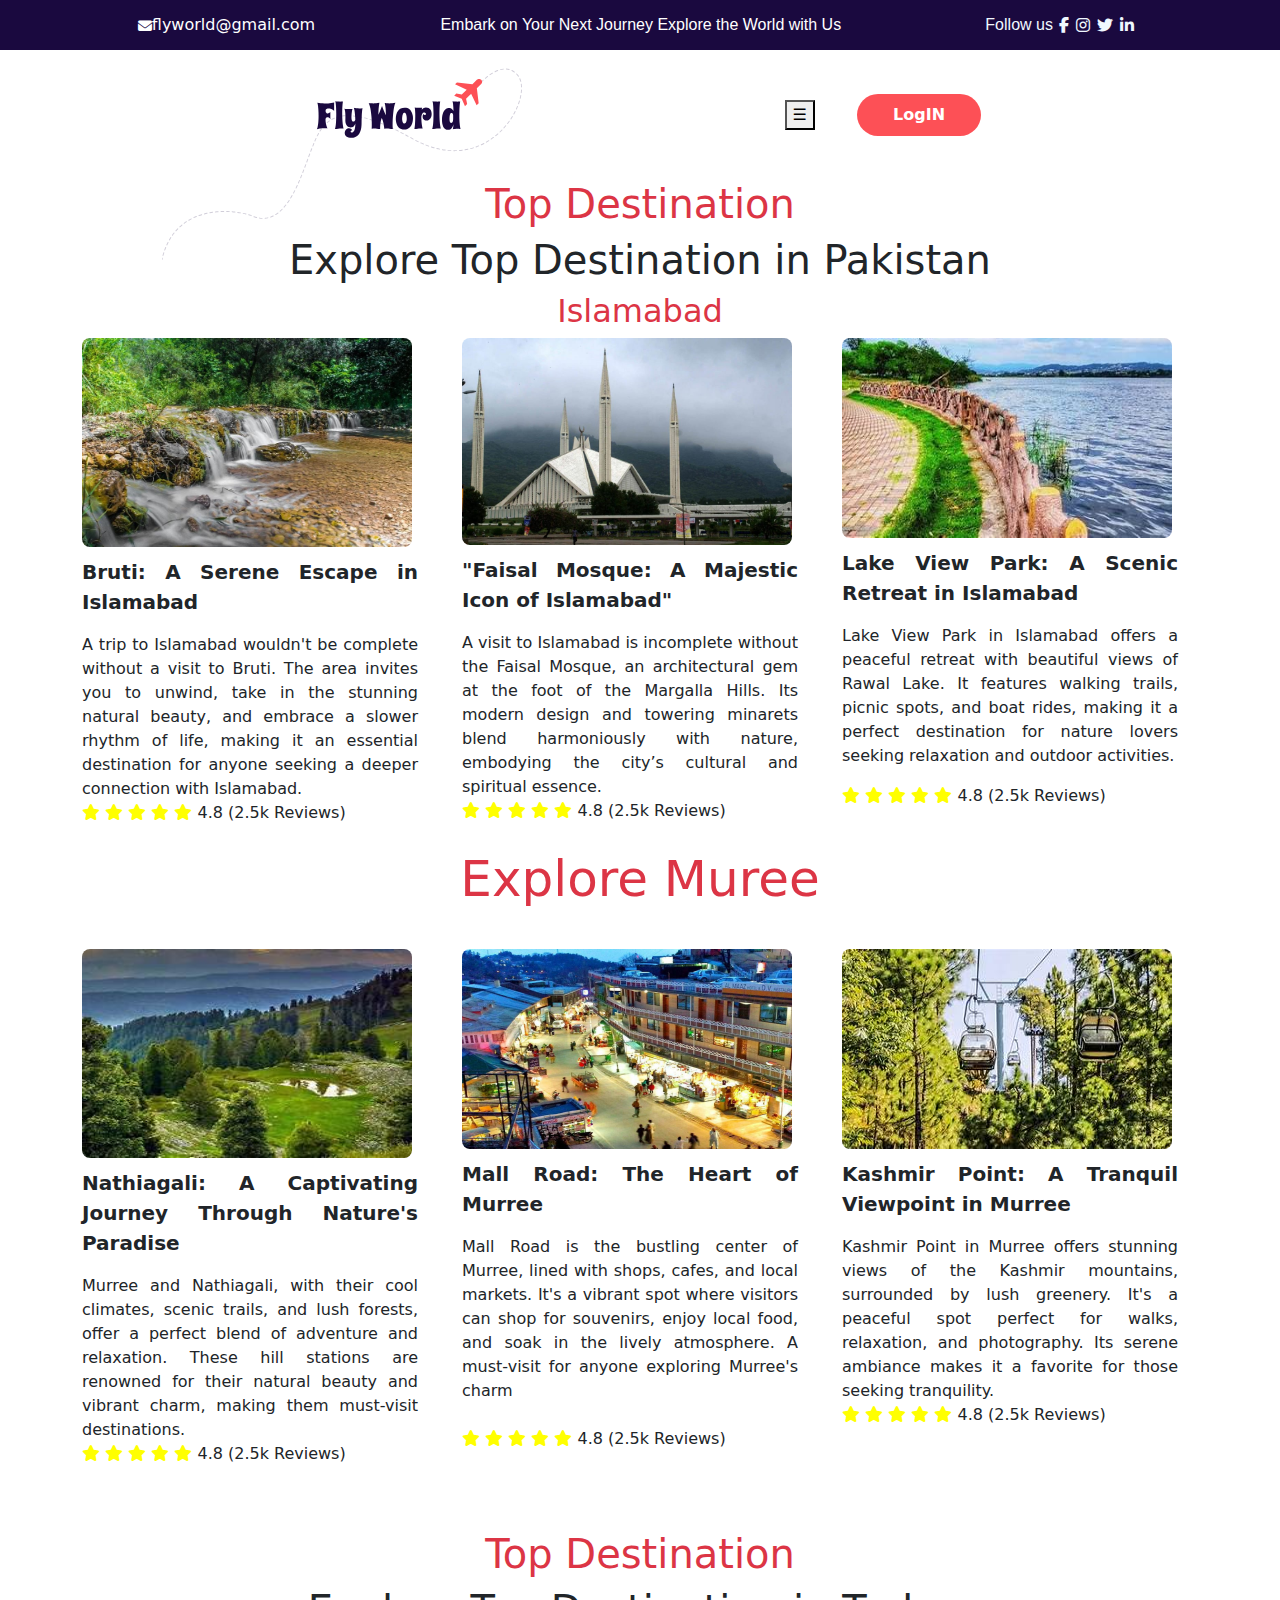
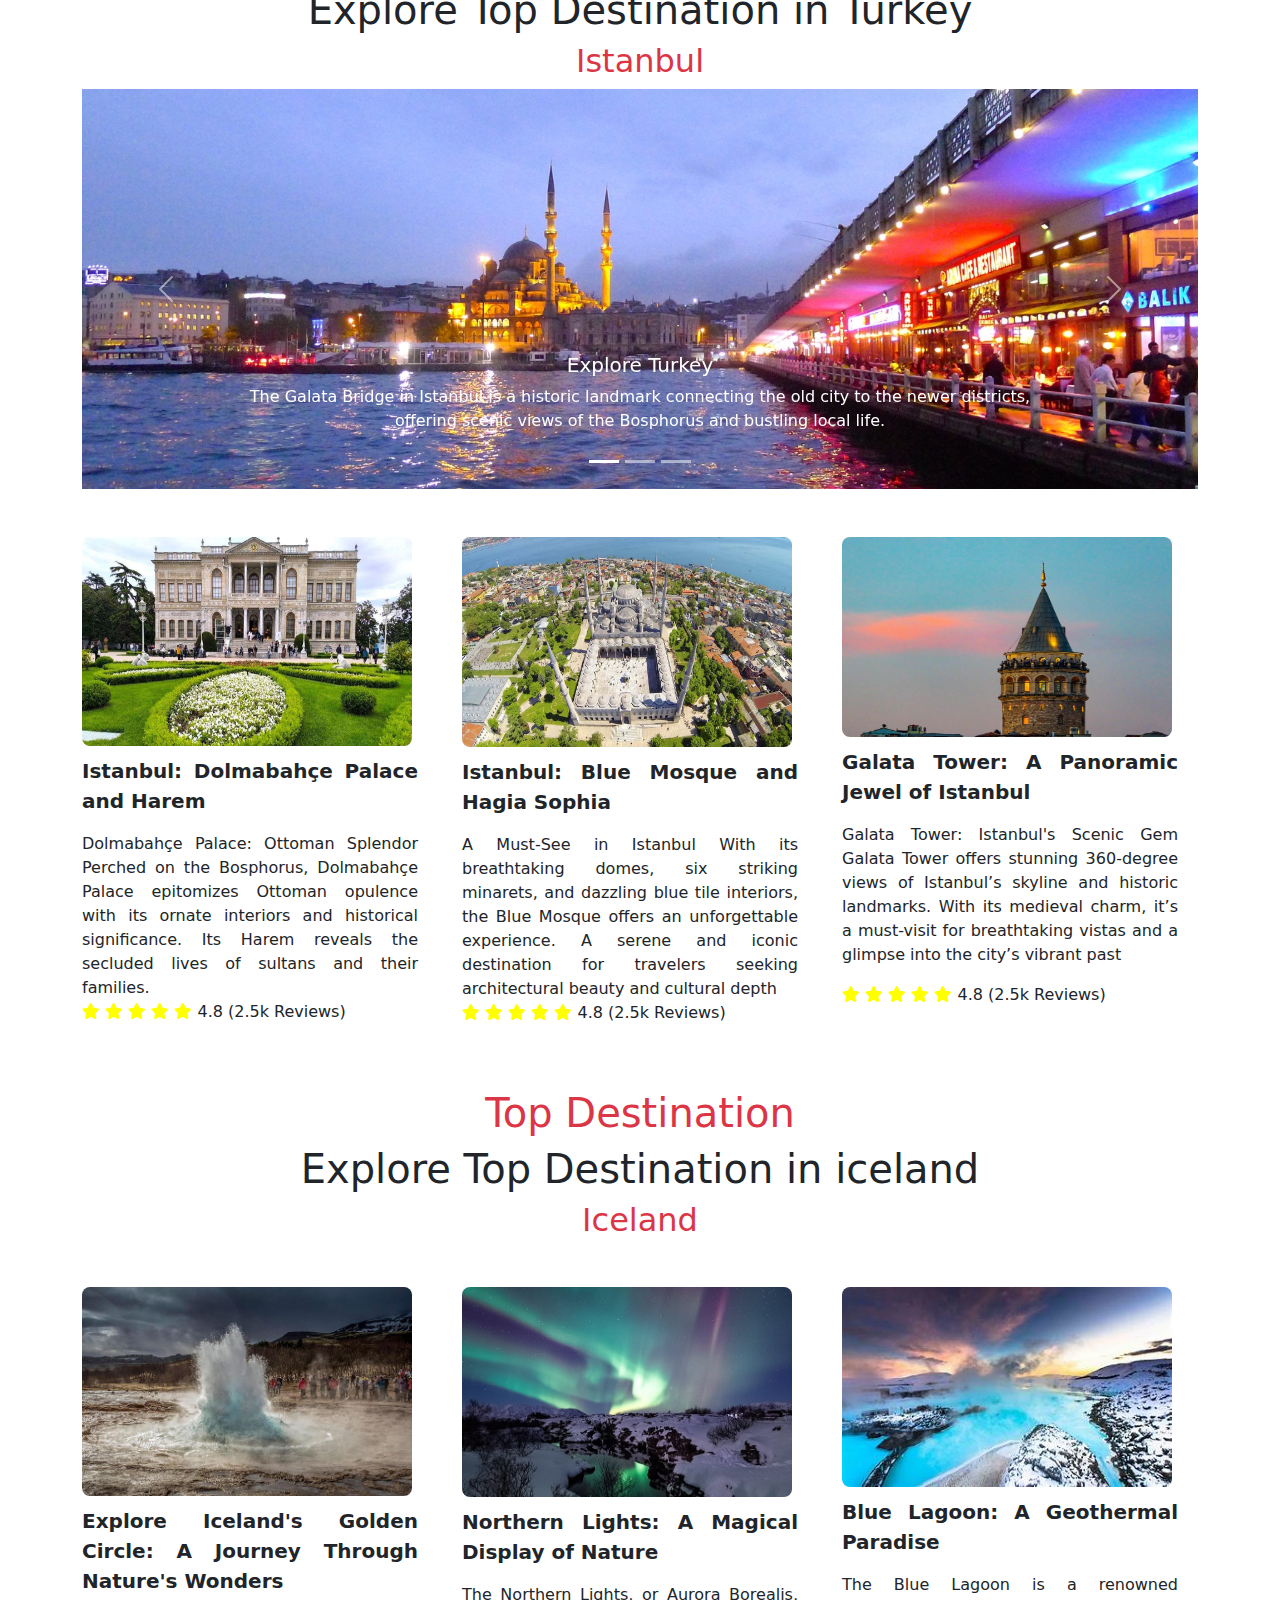
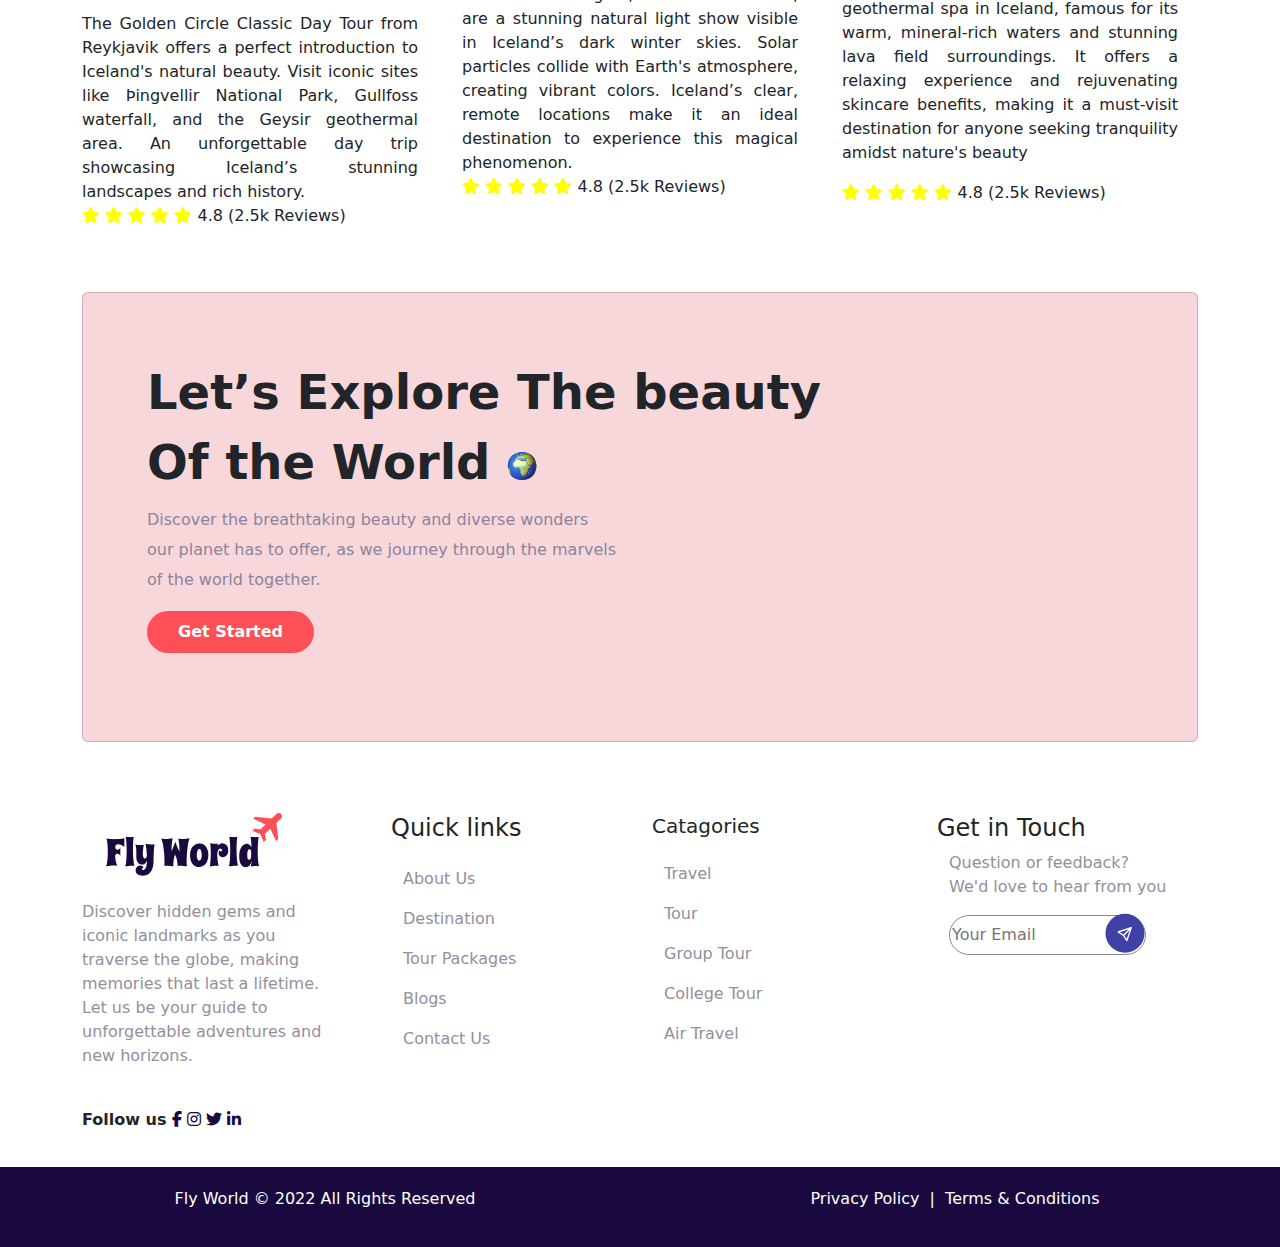
==== commit 2077ef65: "modify files" ====
--- a/destinations.html
+++ b/destinations.html
@@ -81,26 +81,36 @@
                 </svg>
             </span>
         </div>
-        <div class="links">
-            <ul>
-                <a href="index.html" style="color: rgb(253,80,86);">Home</a>
-                <a href="">About Us</a>
-                <a href="destinations.html">Destination</a>
-                <a href="">Tour Pakage</a>
-                <a href="">Blogs</a>
-                <a href="">Contact Us</a>
-
-            </ul>
-
-        </div>
-        <svg xmlns="http://www.w3.org/2000/svg" width="26" height="66" fill="currentColor" class="menu"
-            viewBox="0 0 16 16">
-            <path fill-rule="evenodd"
-                d="M2.5 12a.5.5 0 0 1 .5-.5h10a.5.5 0 0 1 0 1H3a.5.5 0 0 1-.5-.5m0-4a.5.5 0 0 1 .5-.5h10a.5.5 0 0 1 0 1H3a.5.5 0 0 1-.5-.5m0-4a.5.5 0 0 1 .5-.5h10a.5.5 0 0 1 0 1H3a.5.5 0 0 1-.5-.5" />
-        </svg>
+        <button class="menu-button" onclick="toggleMenu()">☰</button>
+<div class="links nav-links" id="navLinks">
+    <ul>
+        <li><a href="index.html" style="color: rgb(253,80,86);">Home</a></li>
+        <li><a href="">About Us</a></li>
+        <li><a href="destinations.html">Destination</a></li>
+        <li><a href="">Tour Package</a></li>
+        <li><a href="">Blogs</a></li>
+        <li><a href="">Contact Us</a></li>
+    </ul>
+</div>
+
         <div>
-            <button class="right-button">LogIn</button>
-        </div>
+            <button class="right-button">LogIN</button>
+        </div>
+
+
+
+
+
+
+
+
+
+
+
+</div>
+
+
+        
     </div>
     
    
@@ -556,7 +566,20 @@
     
     // Change the image every 3 seconds
     setInterval(changeImage, 5000);
+
+
+    //
+    function toggleMenu() {
+    const navLinks = document.getElementById("navLinks");
+    if (navLinks.style.display === "block") {
+        navLinks.style.display = "none"; // Hide menu
+    } else {
+        navLinks.style.display = "block"; // Show menu
+    }
+}
+
     </script>
+
 </body>
 
 </html>--- a/style2.css
+++ b/style2.css
@@ -66,14 +66,16 @@
 }
 
 .nav-bar {
-    display: flex;
-    width: 99.7%;
+    display:flex;
+  
+
+    width: 98.7%;
     align-items: center;
     justify-content: space-evenly;
     Height: 130px
 }
 
-.links {
+/* .links {
     display: flex;
     color: rgb(26, 9, 63);
     width: 39rem;
@@ -81,7 +83,7 @@
     align-items: center;
     justify-content: center;
     transform: translate(-135px, 10px);
-}
+} */
 
 
 .menu {
@@ -104,18 +106,61 @@
     left: 40px
 }
 
-ul a {
-    padding: 0px 15px;
+
+
+
+
+/* Ensuring the .links div is properly positioned on top of other content */
+.links {
+    display: none; /* Initially hidden */
+    position: absolute; /* Position it in relation to the nearest positioned ancestor (usually body or container) */
+    margin-left: 500px;
+    
+}
+
+/* Styling the unordered list within .links */
+.links ul {
+    
+    display: flex;
+    flex-direction: column;
+    background-color:whitesmoke; /* Background for the list */
+    list-style: none;
+    margin-top: 300px !important;
+    padding: 0;
+    margin-left: -300px !important;
+    text-align: center;
+    z-index: 9999 !important; /* Ensure it appears above other elements */
+    position: relative;
+}
+
+/* Spacing and styling for individual list items */
+.links ul li {
+    margin: 10px 0;
+}
+
+.links ul li a {
+    text-decoration: none;
+    color: black;
     font-size: 16px;
-    font-family: 'Roboto Flex', sans-serif;
-    font-weight: 520;
-    /* Interpolated weight */
-    text-decoration: none;
-   
-}
-
-
-
+    transition: color 0.3s;
+}
+
+.links ul li a:hover {
+    color: rgb(253, 80, 86); /* Hover effect */
+}
+
+/* Ensure .section1 is below the .links menu */
+.section1, .animate-section-up {
+    z-index: 2; /* Lower than the menu */
+    position: relative; /* Make sure it's positioned relative for z-index to work */
+}
+
+/* Media query for responsiveness if needed */
+@media (max-width: 1251px) {
+    .links {
+        width: 100%; /* Adjust the width for smaller screens */
+    }
+}
 
 
 
@@ -168,6 +213,7 @@
   
 }
 
+
 @media only screen and (max-width: 992px) {
  
    
@@ -176,14 +222,6 @@
     }
     
 }
-@media only screen and (max-width: 992px) {
- 
-   
-    header {
-        width: 100%;
-    }
-    
-}
 
 
 @media only screen and (max-width: 860px) {
@@ -191,7 +229,160 @@
         display: none;
     }
 }
-}
+
+
+}
+
+
+
+
+@media only screen and (max-width: 567px) {
+    header {
+        width: 104% !important; /* Extend the width of the header */
+        max-width: none !important; /* Remove max-width to avoid conflicting limits */
+        box-sizing: border-box !important; /* Ensure padding and borders are included in width calculation */
+        overflow: hidden !important; /* Allow overflow if necessary */
+    }
+    
+    /* You may also want to ensure the body and parent containers allow overflow */
+    body {
+        overflow-x: hidden !important; /* Allow horizontal overflow if needed */
+    }
+   .log{
+  
+    margin-left: -110px;
+   }
+
+
+}
+@media only screen and (max-width: 460px) {
+    header {
+        width: 108% !important; /* Extend the width of the header */
+        max-width: none !important; /* Remove max-width to avoid conflicting limits */
+        box-sizing: border-box !important; /* Ensure padding and borders are included in width calculation */
+        overflow: hidden !important; /* Allow overflow if necessary */
+    }
+    
+    /* You may also want to ensure the body and parent containers allow overflow */
+    body {
+        overflow-x: hidden !important; /* Allow horizontal overflow if needed */
+    }
+}
+@media only screen and (max-width: 429px) {
+    header {
+        width: 110.2% !important; /* Extend the width of the header */
+        max-width: none !important; /* Remove max-width to avoid conflicting limits */
+        box-sizing: border-box !important; /* Ensure padding and borders are included in width calculation */
+        overflow: hidden !important; /* Allow overflow if necessary */
+    }
+    
+    /* You may also want to ensure the body and parent containers allow overflow */
+    body {
+        overflow-x: hidden !important; /* Allow horizontal overflow if needed */
+    }
+}
+@media only screen and (max-width: 418px) {
+    header {
+        width: 113.4% !important; /* Extend the width of the header */
+        max-width: none !important; /* Remove max-width to avoid conflicting limits */
+        box-sizing: border-box !important; /* Ensure padding and borders are included in width calculation */
+        overflow: hidden !important; /* Allow overflow if necessary */
+    }
+    
+    /* You may also want to ensure the body and parent containers allow overflow */
+    body {
+        overflow-x: hidden !important; /* Allow horizontal overflow if needed */
+    }
+}
+@media only screen and (max-width: 411px) {
+    header {
+        width: 117% !important; /* Extend the width of the header */
+        max-width: none !important; /* Remove max-width to avoid conflicting limits */
+        box-sizing: border-box !important; /* Ensure padding and borders are included in width calculation */
+        overflow: hidden !important; /* Allow overflow if necessary */
+    }
+    
+    /* You may also want to ensure the body and parent containers allow overflow */
+    body {
+        overflow-x: hidden !important; /* Allow horizontal overflow if needed */
+    }
+}
+
+
+
+
+
+
+
+
+@media only screen and (max-width: 393px) {
+    header {
+        width: 140% !important; /* Extend the width of the header */
+        max-width: none !important; /* Remove max-width to avoid conflicting limits */
+        box-sizing: border-box !important; /* Ensure padding and borders are included in width calculation */
+        overflow: hidden !important; /* Allow overflow if necessary */
+    }
+}
+@media only screen and (max-width: 337px) {
+    header {
+        width: 150% !important; /* Extend the width of the header */
+        max-width: none !important; /* Remove max-width to avoid conflicting limits */
+        box-sizing: border-box !important; /* Ensure padding and borders are included in width calculation */
+        overflow: hidden !important; /* Allow overflow if necessary */
+    }
+}
+@media only screen and (max-width: 320px) {
+    header {
+        width: 160% !important; /* Extend the width of the header */
+        max-width: none !important; /* Remove max-width to avoid conflicting limits */
+        box-sizing: border-box !important; /* Ensure padding and borders are included in width calculation */
+        overflow: hidden !important; /* Allow overflow if necessary */
+    }
+}
+@media only screen and (max-width: 310px) {
+    header {
+        width: 216%; 
+    }
+}
+@media only screen and (max-width: 288px) {
+    header {
+        width: 220%; 
+    }
+}
+
+
+
+
+
+
+
+
+
+
+
+
+
+
+
+
+
+
+
+
+
+
+
+
+
+
+
+
+
+
+
+
+
+
 
 .Bruti-div p, 
 .Faisal-Mosque p, 
@@ -336,6 +527,18 @@
         width: 200px; /* Decrease image width */
         height: auto; /* Maintain aspect ratio */
     }
+    header {
+        width: 104% !important; /* Extend the width of the header */
+        max-width: none !important; /* Remove max-width to avoid conflicting limits */
+        box-sizing: border-box !important; /* Ensure padding and borders are included in width calculation */
+        overflow: hidden !important; /* Allow overflow if necessary */
+    }
+    
+    /* You may also want to ensure the body and parent containers allow overflow */
+    body {
+        overflow-x: hidden !important; /* Allow horizontal overflow if needed */
+    }
+    
 }
 @media only screen and (max-width:1199px) and (min-width:  992px) {
     .Bruti-div img,
@@ -343,6 +546,7 @@
         width: 310px; /* Decrease image width */
         
     }
+  
 }
 
 
@@ -417,6 +621,7 @@
  position: relative;
  left:40px;
 }
+
 }
 @media only screen and (max-width: 1200px){
 .send-icon{
